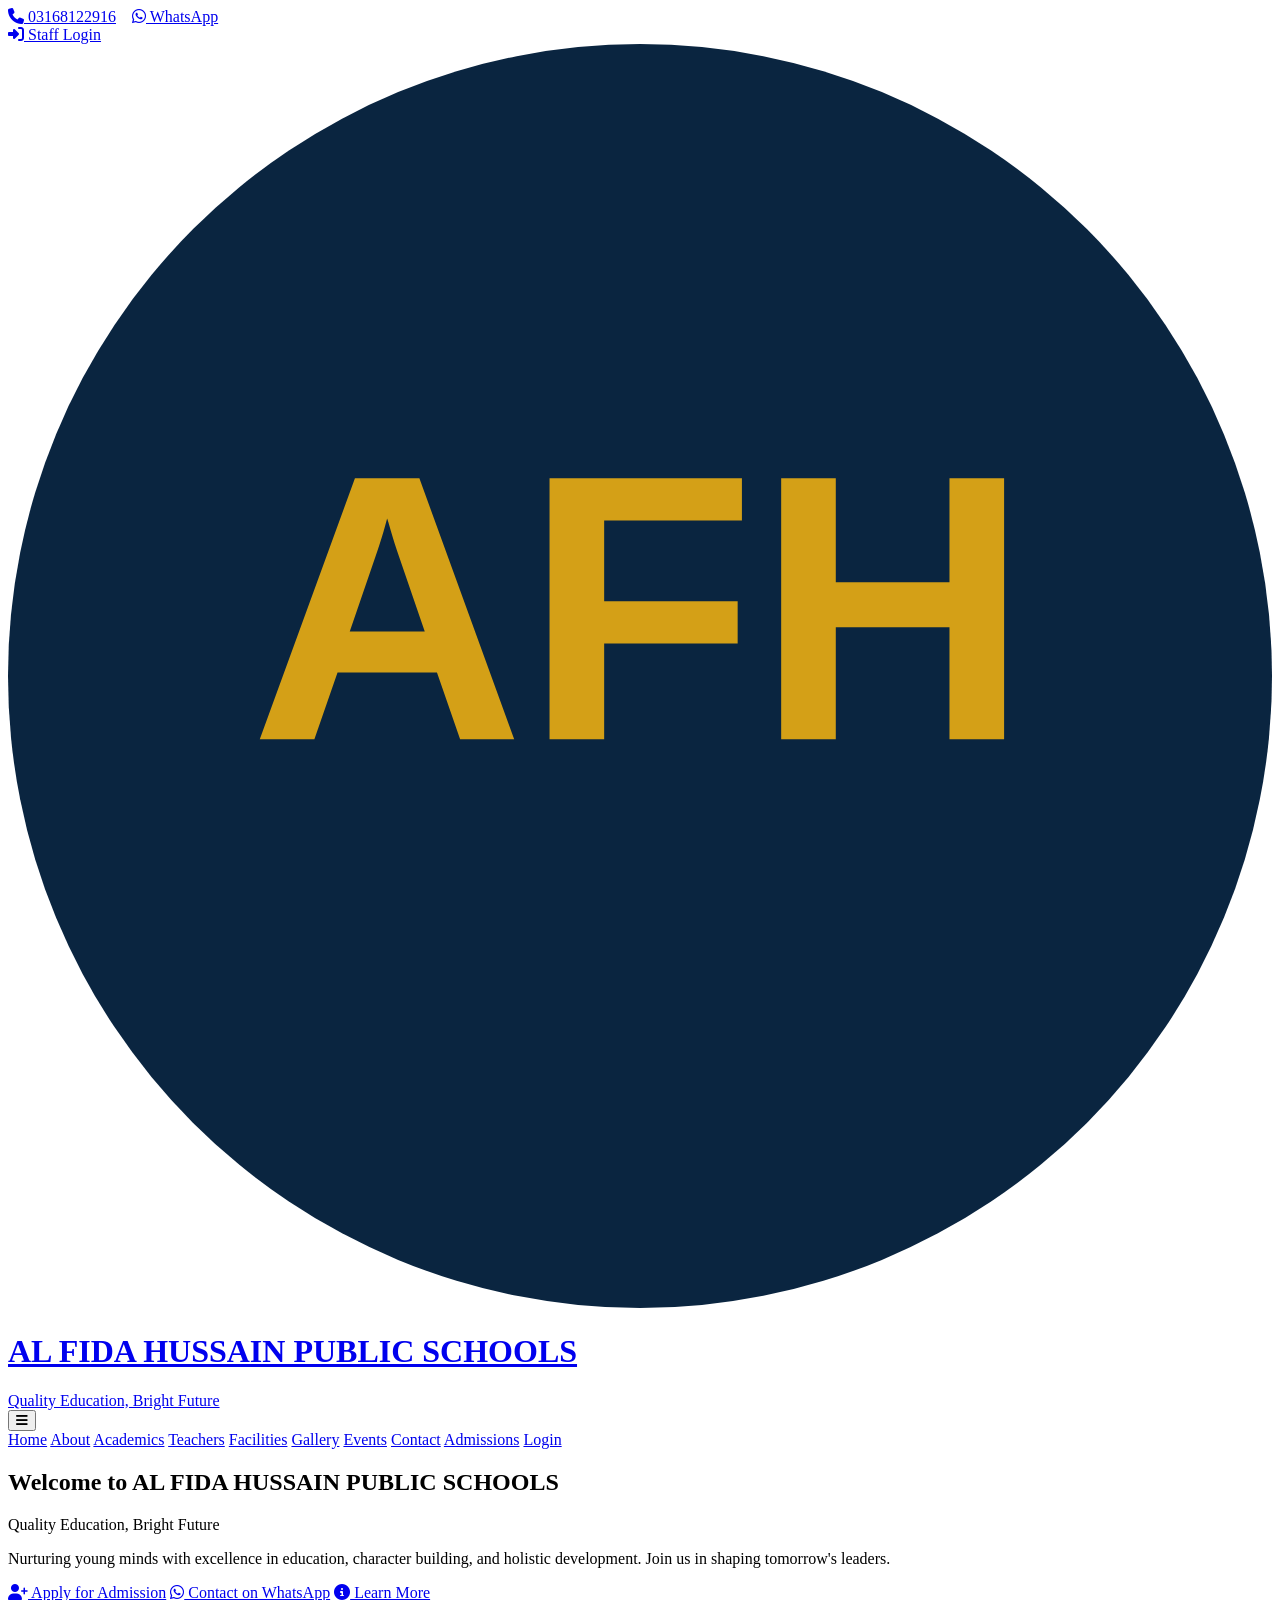
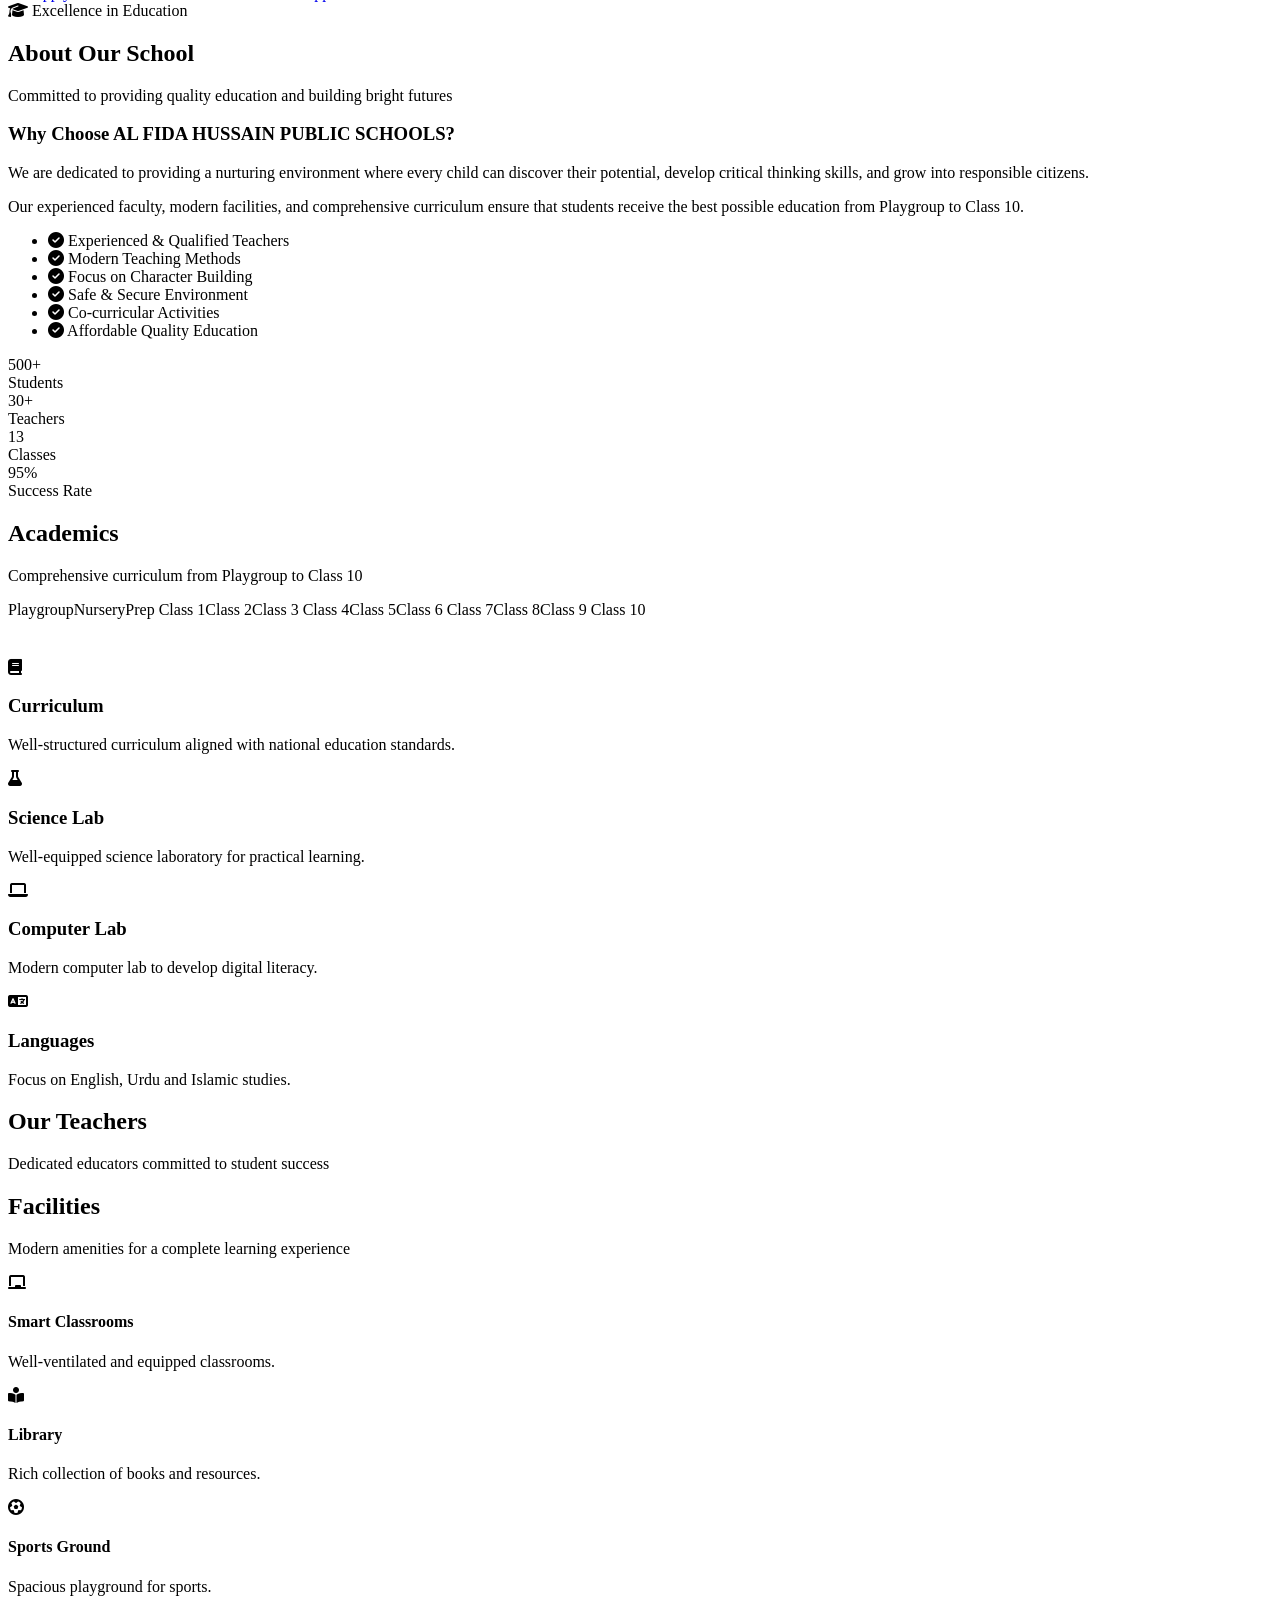
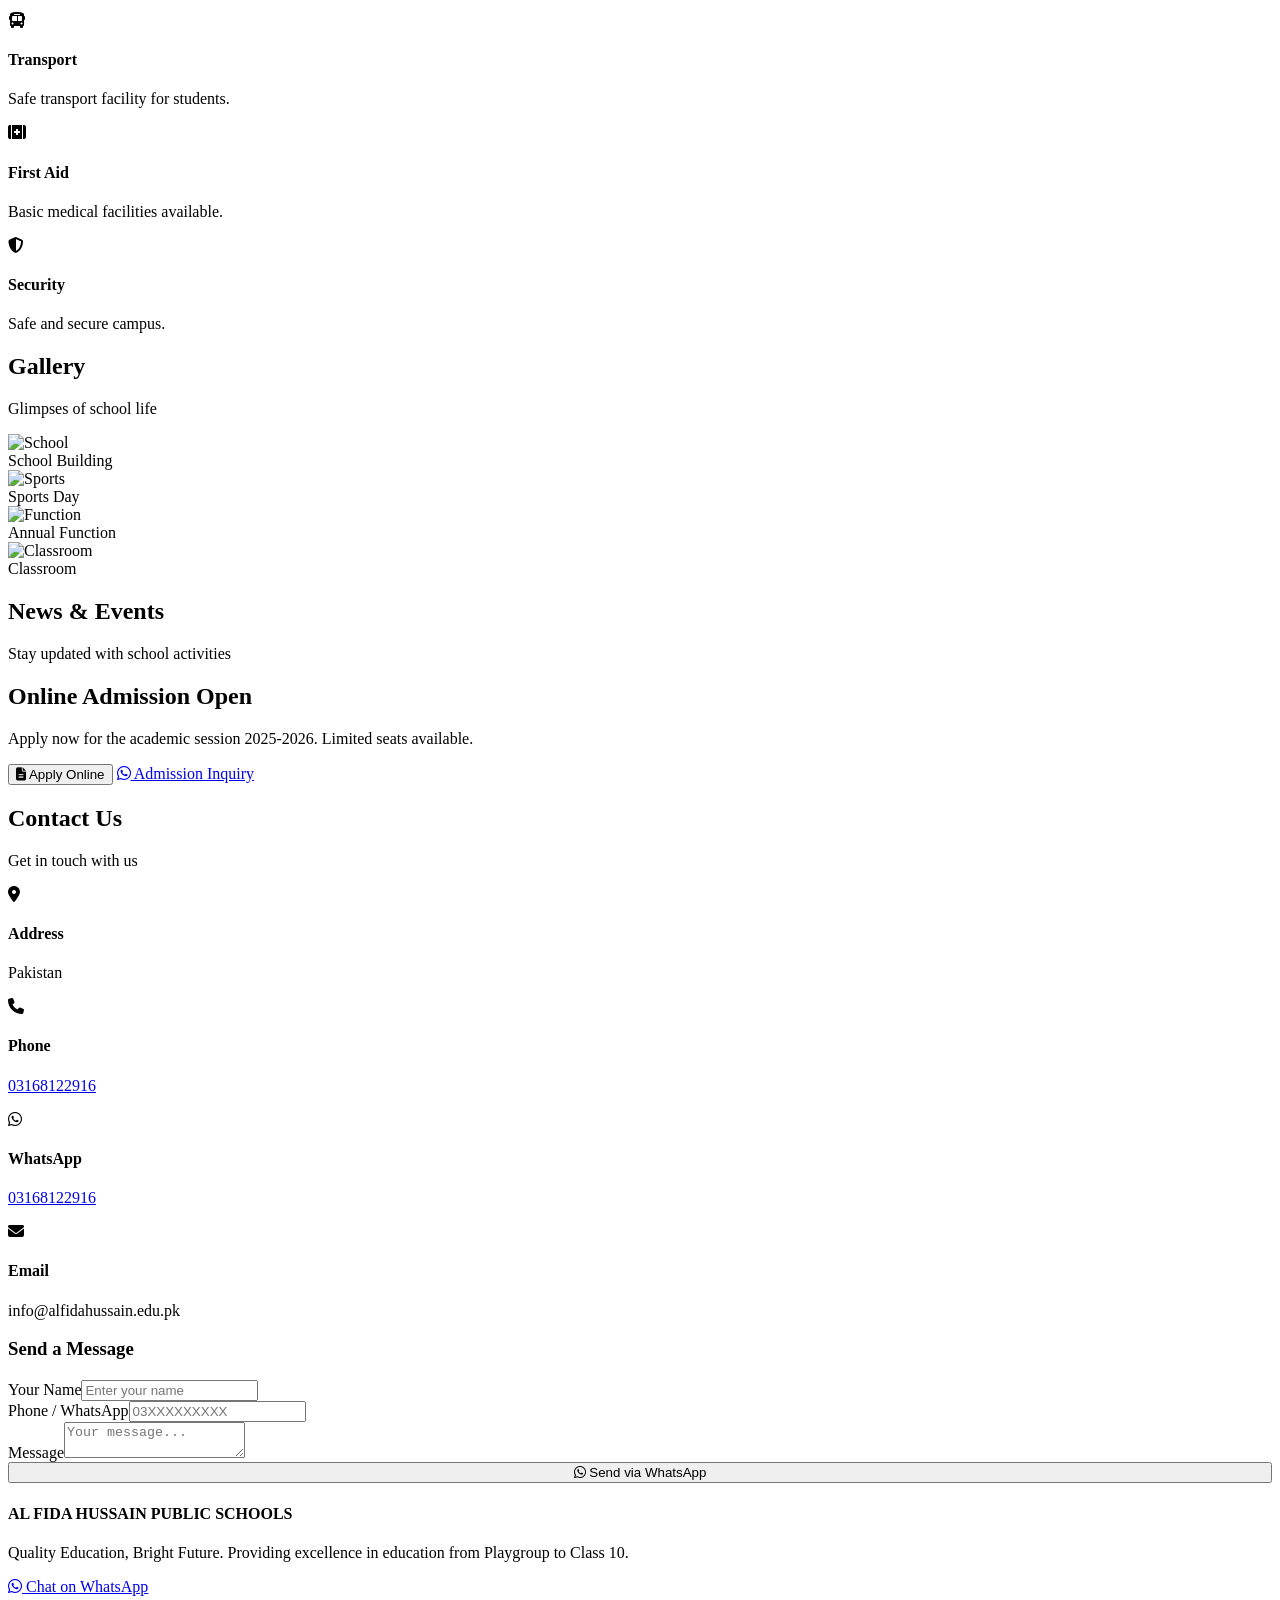
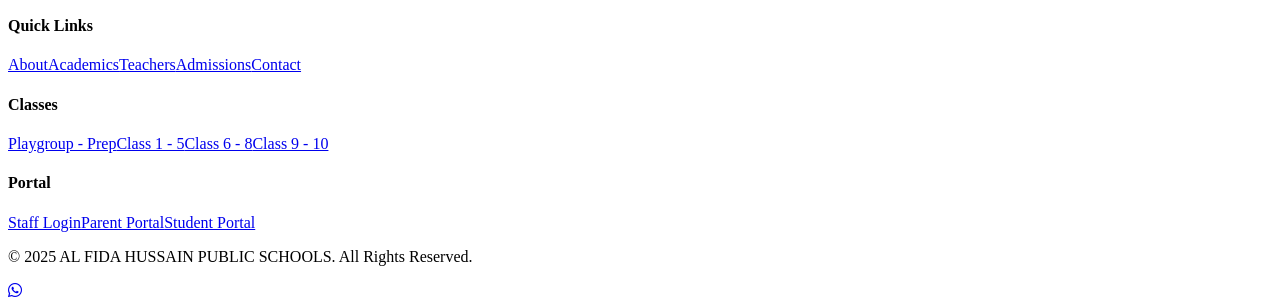
==== index.html @ 95a5f5d5 "Add files via upload" ====
<!DOCTYPE html>
<html lang="en">
<head>
    <meta charset="UTF-8">
    <meta name="viewport" content="width=device-width, initial-scale=1.0">
    <title>AL FIDA HUSSAIN PUBLIC SCHOOLS - Quality Education, Bright Future</title>
    <link rel="stylesheet" href="https://cdnjs.cloudflare.com/ajax/libs/font-awesome/6.5.1/css/all.min.css">
    <link rel="stylesheet" href="css/style.css">
    <link rel="stylesheet" href="css/responsive.css">
</head>
<body>
    <header class="header">
        <div class="header-top">
            <div class="container">
                <div>
                    <a href="tel:03168122916"><i class="fas fa-phone"></i> 03168122916</a>
                    &nbsp;&nbsp;
                    <a href="https://wa.me/923168122916" target="_blank"><i class="fab fa-whatsapp"></i> WhatsApp</a>
                </div>
                <div>
                    <a href="login.html"><i class="fas fa-sign-in-alt"></i> Staff Login</a>
                </div>
            </div>
        </div>
        <div class="header-main">
            <div class="container">
                <a href="index.html" class="logo">
                    <img src="assets/logo.png" alt="School Logo" onerror="this.src='data:image/svg+xml,<svg xmlns=%22http://www.w3.org/2000/svg%22 viewBox=%220 0 100 100%22><rect fill=%22%230a2540%22 width=%22100%22 height=%22100%22 rx=%2250%22/><text x=%2250%22 y=%2255%22 text-anchor=%22middle%22 fill=%22%23d4a017%22 font-size=%2230%22 font-family=%22Arial%22 font-weight=%22bold%22>AFH</text></svg>'">
                    <div class="logo-text">
                        <h1>AL FIDA HUSSAIN PUBLIC SCHOOLS</h1>
                        <span>Quality Education, Bright Future</span>
                    </div>
                </a>
                <button class="mobile-toggle" onclick="document.querySelector('.nav').classList.toggle('open')">
                    <i class="fas fa-bars"></i>
                </button>
                <nav class="nav">
                    <a href="#home" class="active">Home</a>
                    <a href="#about">About</a>
                    <a href="#academics">Academics</a>
                    <a href="#teachers">Teachers</a>
                    <a href="#facilities">Facilities</a>
                    <a href="#gallery">Gallery</a>
                    <a href="#events">Events</a>
                    <a href="#contact">Contact</a>
                    <a href="#admission" class="btn-login">Admissions</a>
                    <a href="login.html" class="btn-login">Login</a>
                </nav>
            </div>
        </div>
    </header>

    <section class="hero" id="home">
        <div class="container">
            <div class="hero-content">
                <h2>Welcome to AL FIDA HUSSAIN PUBLIC SCHOOLS</h2>
                <p class="tagline">Quality Education, Bright Future</p>
                <p>Nurturing young minds with excellence in education, character building, and holistic development. Join us in shaping tomorrow's leaders.</p>
                <div class="hero-buttons">
                    <a href="#admission" class="btn btn-primary"><i class="fas fa-user-plus"></i> Apply for Admission</a>
                    <a href="https://wa.me/923168122916?text=Assalam-o-Alaikum.%20I%20would%20like%20to%20inquire%20about%20AL%20FIDA%20HUSSAIN%20PUBLIC%20SCHOOLS." target="_blank" class="btn btn-success"><i class="fab fa-whatsapp"></i> Contact on WhatsApp</a>
                    <a href="#about" class="btn btn-outline"><i class="fas fa-info-circle"></i> Learn More</a>
                </div>
            </div>
            <div class="hero-image">
                <div class="school-badge">
                    <i class="fas fa-graduation-cap"></i>
                    <span>Excellence in Education</span>
                </div>
            </div>
        </div>
    </section>

    <section class="section" id="about">
        <div class="container">
            <div class="section-header">
                <h2>About Our School</h2>
                <div class="line"></div>
                <p>Committed to providing quality education and building bright futures</p>
            </div>
            <div class="about-grid">
                <div class="about-content">
                    <h3>Why Choose AL FIDA HUSSAIN PUBLIC SCHOOLS?</h3>
                    <p>We are dedicated to providing a nurturing environment where every child can discover their potential, develop critical thinking skills, and grow into responsible citizens.</p>
                    <p>Our experienced faculty, modern facilities, and comprehensive curriculum ensure that students receive the best possible education from Playgroup to Class 10.</p>
                    <ul class="features-list">
                        <li><i class="fas fa-check-circle"></i> Experienced & Qualified Teachers</li>
                        <li><i class="fas fa-check-circle"></i> Modern Teaching Methods</li>
                        <li><i class="fas fa-check-circle"></i> Focus on Character Building</li>
                        <li><i class="fas fa-check-circle"></i> Safe & Secure Environment</li>
                        <li><i class="fas fa-check-circle"></i> Co-curricular Activities</li>
                        <li><i class="fas fa-check-circle"></i> Affordable Quality Education</li>
                    </ul>
                </div>
                <div class="about-stats">
                    <div class="stat-card"><div class="number">500+</div><div class="label">Students</div></div>
                    <div class="stat-card"><div class="number">30+</div><div class="label">Teachers</div></div>
                    <div class="stat-card"><div class="number">13</div><div class="label">Classes</div></div>
                    <div class="stat-card"><div class="number">95%</div><div class="label">Success Rate</div></div>
                </div>
            </div>
        </div>
    </section>

    <section class="section academics-bg" id="academics">
        <div class="container">
            <div class="section-header">
                <h2>Academics</h2>
                <div class="line"></div>
                <p>Comprehensive curriculum from Playgroup to Class 10</p>
            </div>
            <div class="class-list">
                <span class="class-badge">Playgroup</span><span class="class-badge">Nursery</span><span class="class-badge">Prep</span>
                <span class="class-badge">Class 1</span><span class="class-badge">Class 2</span><span class="class-badge">Class 3</span>
                <span class="class-badge">Class 4</span><span class="class-badge">Class 5</span><span class="class-badge">Class 6</span>
                <span class="class-badge">Class 7</span><span class="class-badge">Class 8</span><span class="class-badge">Class 9</span>
                <span class="class-badge">Class 10</span>
            </div>
            <div class="cards-grid" style="margin-top:40px;">
                <div class="card"><div class="icon"><i class="fas fa-book"></i></div><h3>Curriculum</h3><p>Well-structured curriculum aligned with national education standards.</p></div>
                <div class="card"><div class="icon"><i class="fas fa-flask"></i></div><h3>Science Lab</h3><p>Well-equipped science laboratory for practical learning.</p></div>
                <div class="card"><div class="icon"><i class="fas fa-laptop"></i></div><h3>Computer Lab</h3><p>Modern computer lab to develop digital literacy.</p></div>
                <div class="card"><div class="icon"><i class="fas fa-language"></i></div><h3>Languages</h3><p>Focus on English, Urdu and Islamic studies.</p></div>
            </div>
        </div>
    </section>

    <section class="section" id="teachers">
        <div class="container">
            <div class="section-header"><h2>Our Teachers</h2><div class="line"></div><p>Dedicated educators committed to student success</p></div>
            <div class="cards-grid" id="teachers-public"></div>
        </div>
    </section>

    <section class="section academics-bg" id="facilities">
        <div class="container">
            <div class="section-header"><h2>Facilities</h2><div class="line"></div><p>Modern amenities for a complete learning experience</p></div>
            <div class="cards-grid">
                <div class="facility-item"><div class="icon"><i class="fas fa-chalkboard"></i></div><div><h4>Smart Classrooms</h4><p>Well-ventilated and equipped classrooms.</p></div></div>
                <div class="facility-item"><div class="icon"><i class="fas fa-book-reader"></i></div><div><h4>Library</h4><p>Rich collection of books and resources.</p></div></div>
                <div class="facility-item"><div class="icon"><i class="fas fa-futbol"></i></div><div><h4>Sports Ground</h4><p>Spacious playground for sports.</p></div></div>
                <div class="facility-item"><div class="icon"><i class="fas fa-bus"></i></div><div><h4>Transport</h4><p>Safe transport facility for students.</p></div></div>
                <div class="facility-item"><div class="icon"><i class="fas fa-first-aid"></i></div><div><h4>First Aid</h4><p>Basic medical facilities available.</p></div></div>
                <div class="facility-item"><div class="icon"><i class="fas fa-shield-alt"></i></div><div><h4>Security</h4><p>Safe and secure campus.</p></div></div>
            </div>
        </div>
    </section>

    <section class="section" id="gallery">
        <div class="container">
            <div class="section-header"><h2>Gallery</h2><div class="line"></div><p>Glimpses of school life</p></div>
            <div class="gallery-grid">
                <div class="gallery-item"><img src="https://via.placeholder.com/400x300/0a2540/d4a017?text=School+Building" alt="School"><div class="overlay">School Building</div></div>
                <div class="gallery-item"><img src="https://via.placeholder.com/400x300/0a2540/d4a017?text=Sports+Day" alt="Sports"><div class="overlay">Sports Day</div></div>
                <div class="gallery-item"><img src="https://via.placeholder.com/400x300/0a2540/d4a017?text=Annual+Function" alt="Function"><div class="overlay">Annual Function</div></div>
                <div class="gallery-item"><img src="https://via.placeholder.com/400x300/0a2540/d4a017?text=Classroom" alt="Classroom"><div class="overlay">Classroom</div></div>
            </div>
        </div>
    </section>

    <section class="section academics-bg" id="events">
        <div class="container">
            <div class="section-header"><h2>News & Events</h2><div class="line"></div><p>Stay updated with school activities</p></div>
            <div class="cards-grid" id="events-public"></div>
        </div>
    </section>

    <section class="admission-section" id="admission">
        <div class="container">
            <h2>Online Admission Open</h2>
            <p>Apply now for the academic session 2025-2026. Limited seats available.</p>
            <div class="hero-buttons" style="justify-content:center;">
                <button class="btn btn-primary" onclick="openAdmissionForm()"><i class="fas fa-file-alt"></i> Apply Online</button>
                <a href="https://wa.me/923168122916?text=Assalam-o-Alaikum.%20I%20would%20like%20to%20inquire%20about%20admissions." target="_blank" class="btn btn-success"><i class="fab fa-whatsapp"></i> Admission Inquiry</a>
            </div>
        </div>
    </section>

    <section class="section" id="contact">
        <div class="container">
            <div class="section-header"><h2>Contact Us</h2><div class="line"></div><p>Get in touch with us</p></div>
            <div class="contact-grid">
                <div>
                    <div class="contact-info-item"><div class="icon"><i class="fas fa-map-marker-alt"></i></div><div><h4>Address</h4><p>Pakistan</p></div></div>
                    <div class="contact-info-item"><div class="icon"><i class="fas fa-phone"></i></div><div><h4>Phone</h4><p><a href="tel:03168122916">03168122916</a></p></div></div>
                    <div class="contact-info-item"><div class="icon"><i class="fab fa-whatsapp"></i></div><div><h4>WhatsApp</h4><p><a href="https://wa.me/923168122916" target="_blank">03168122916</a></p></div></div>
                    <div class="contact-info-item"><div class="icon"><i class="fas fa-envelope"></i></div><div><h4>Email</h4><p>info@alfidahussain.edu.pk</p></div></div>
                </div>
                <div class="contact-form">
                    <h3 style="margin-bottom:20px;">Send a Message</h3>
                    <div class="form-group"><label>Your Name</label><input type="text" id="contact-name" placeholder="Enter your name"></div>
                    <div class="form-group"><label>Phone / WhatsApp</label><input type="text" id="contact-phone" placeholder="03XXXXXXXXX"></div>
                    <div class="form-group"><label>Message</label><textarea id="contact-message" placeholder="Your message..."></textarea></div>
                    <button class="btn btn-primary" onclick="sendContactWhatsApp()" style="width:100%;justify-content:center;"><i class="fab fa-whatsapp"></i> Send via WhatsApp</button>
                </div>
            </div>
        </div>
    </section>

    <footer class="footer">
        <div class="container">
            <div class="footer-grid">
                <div>
                    <h4>AL FIDA HUSSAIN PUBLIC SCHOOLS</h4>
                    <p>Quality Education, Bright Future. Providing excellence in education from Playgroup to Class 10.</p>
                    <a href="https://wa.me/923168122916" target="_blank" class="btn btn-success btn-sm" style="margin-top:10px;"><i class="fab fa-whatsapp"></i> Chat on WhatsApp</a>
                </div>
                <div><h4>Quick Links</h4><a href="#about">About</a><a href="#academics">Academics</a><a href="#teachers">Teachers</a><a href="#admission">Admissions</a><a href="#contact">Contact</a></div>
                <div><h4>Classes</h4><a href="#academics">Playgroup - Prep</a><a href="#academics">Class 1 - 5</a><a href="#academics">Class 6 - 8</a><a href="#academics">Class 9 - 10</a></div>
                <div><h4>Portal</h4><a href="login.html">Staff Login</a><a href="login.html">Parent Portal</a><a href="login.html">Student Portal</a></div>
            </div>
            <div class="footer-bottom"><p>&copy; 2025 AL FIDA HUSSAIN PUBLIC SCHOOLS. All Rights Reserved.</p></div>
        </div>
    </footer>

    <a href="https://wa.me/923168122916?text=Assalam-o-Alaikum.%20I%20would%20like%20to%20inquire%20about%20AL%20FIDA%20HUSSAIN%20PUBLIC%20SCHOOLS." target="_blank" class="whatsapp-float" title="Chat on WhatsApp"><i class="fab fa-whatsapp"></i></a>

    <div class="modal" id="admission-modal" style="display:none;position:fixed;inset:0;background:rgba(0,0,0,0.5);z-index:1000;align-items:center;justify-content:center;padding:20px;">
        <div style="background:white;border-radius:12px;max-width:600px;width:100%;max-height:90vh;overflow-y:auto;padding:30px;">
            <div style="display:flex;justify-content:space-between;align-items:center;margin-bottom:20px;">
                <h2 style="color:#0a2540;">Online Admission Form</h2>
                <button onclick="closeAdmissionForm()" style="background:none;border:none;font-size:1.5rem;cursor:pointer;">&times;</button>
            </div>
            <div class="form-group"><label>Student Name *</label><input type="text" id="adm-name" required></div>
            <div class="form-group"><label>Father Name *</label><input type="text" id="adm-father" required></div>
            <div class="form-group"><label>Mother Name</label><input type="text" id="adm-mother"></div>
            <div class="form-group"><label>Date of Birth *</label><input type="date" id="adm-dob" required></div>
            <div class="form-group"><label>Gender *</label><select id="adm-gender"><option value="Male">Male</option><option value="Female">Female</option></select></div>
            <div class="form-group"><label>Class Applying For *</label>
                <select id="adm-class"><option>Playgroup</option><option>Nursery</option><option>Prep</option><option>Class 1</option><option>Class 2</option><option>Class 3</option><option>Class 4</option><option>Class 5</option><option>Class 6</option><option>Class 7</option><option>Class 8</option><option>Class 9</option><option>Class 10</option></select>
            </div>
            <div class="form-group"><label>Phone *</label><input type="text" id="adm-phone" required></div>
            <div class="form-group"><label>WhatsApp *</label><input type="text" id="adm-whatsapp" required></div>
            <div class="form-group"><label>Address</label><textarea id="adm-address"></textarea></div>
            <div class="form-group"><label>Previous School</label><input type="text" id="adm-previous"></div>
            <button class="btn btn-primary" onclick="submitAdmission()" style="width:100%;justify-content:center;margin-top:10px;"><i class="fas fa-paper-plane"></i> Submit Application</button>
        </div>
    </div>

    <script src="js/database.js"></script>
    <script src="js/app.js"></script>
    <script src="js/whatsapp.js"></script>
    <script src="js/admissions.js"></script>
    <script>
        document.addEventListener('DOMContentLoaded', function() {
            const teachers = DB.getRecords(DB.keys.teachers).slice(0, 4);
            const tContainer = document.getElementById('teachers-public');
            if (tContainer) {
                tContainer.innerHTML = teachers.map(t => `<div class="card teacher-card"><div class="avatar"><i class="fas fa-user"></i></div><h3>${t.name}</h3><p class="subject">${(t.subjects||[]).join(', ')}</p><p class="qual">${t.qualification} | ${t.experience} years exp.</p></div>`).join('');
            }
            const events = DB.getRecords(DB.keys.events);
            const eContainer = document.getElementById('events-public');
            if (eContainer) {
                eContainer.innerHTML = events.map(e => `<div class="news-card"><div class="content"><span class="date-badge">${e.date}</span><h3>${e.title}</h3><p>${e.description}</p><p style="margin-top:8px;font-size:0.85rem;color:#64748b;"><i class="fas fa-map-marker-alt"></i> ${e.location} | ${e.time}</p></div></div>`).join('');
            }
        });
        function openAdmissionForm() { document.getElementById('admission-modal').style.display = 'flex'; }
        function closeAdmissionForm() { document.getElementById('admission-modal').style.display = 'none'; }
        function submitAdmission() {
            const data = { studentName: document.getElementById('adm-name').value, fatherName: document.getElementById('adm-father').value, motherName: document.getElementById('adm-mother').value, dob: document.getElementById('adm-dob').value, gender: document.getElementById('adm-gender').value, className: document.getElementById('adm-class').value, phone: document.getElementById('adm-phone').value, whatsapp: document.getElementById('adm-whatsapp').value, address: document.getElementById('adm-address').value, previousSchool: document.getElementById('adm-previous').value };
            if (!data.studentName || !data.fatherName || !data.phone) { alert('Please fill required fields'); return; }
            Admissions.addAdmission(data);
            alert('Application submitted successfully! We will contact you soon.');
            closeAdmissionForm();
        }
        function sendContactWhatsApp() {
            const name = document.getElementById('contact-name').value;
            const phone = document.getElementById('contact-phone').value;
            const msg = document.getElementById('contact-message').value;
            WhatsApp.openSchoolWhatsApp(`Assalam-o-Alaikum. My name is ${name||'Visitor'}. Phone: ${phone||'N/A'}. Message: ${msg||'Inquiry'}`);
        }
    </script>
</body>
</html>
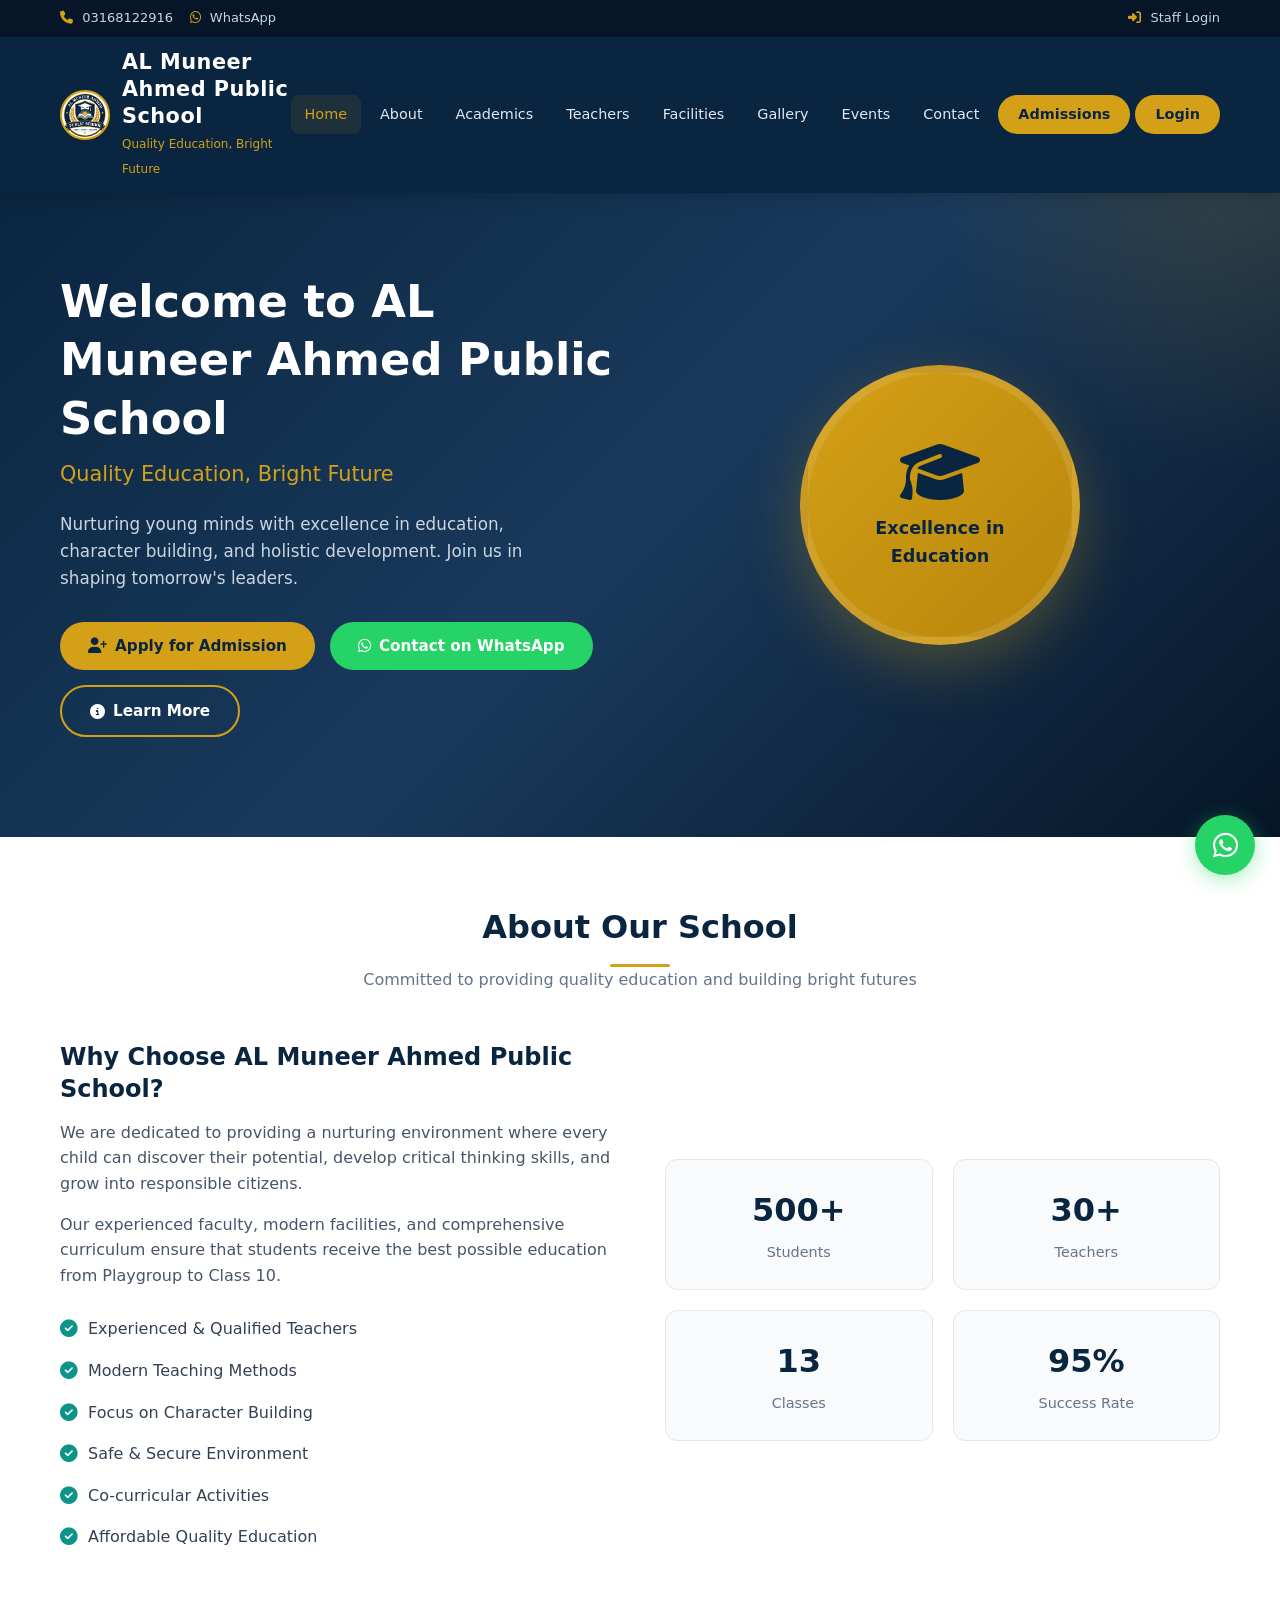
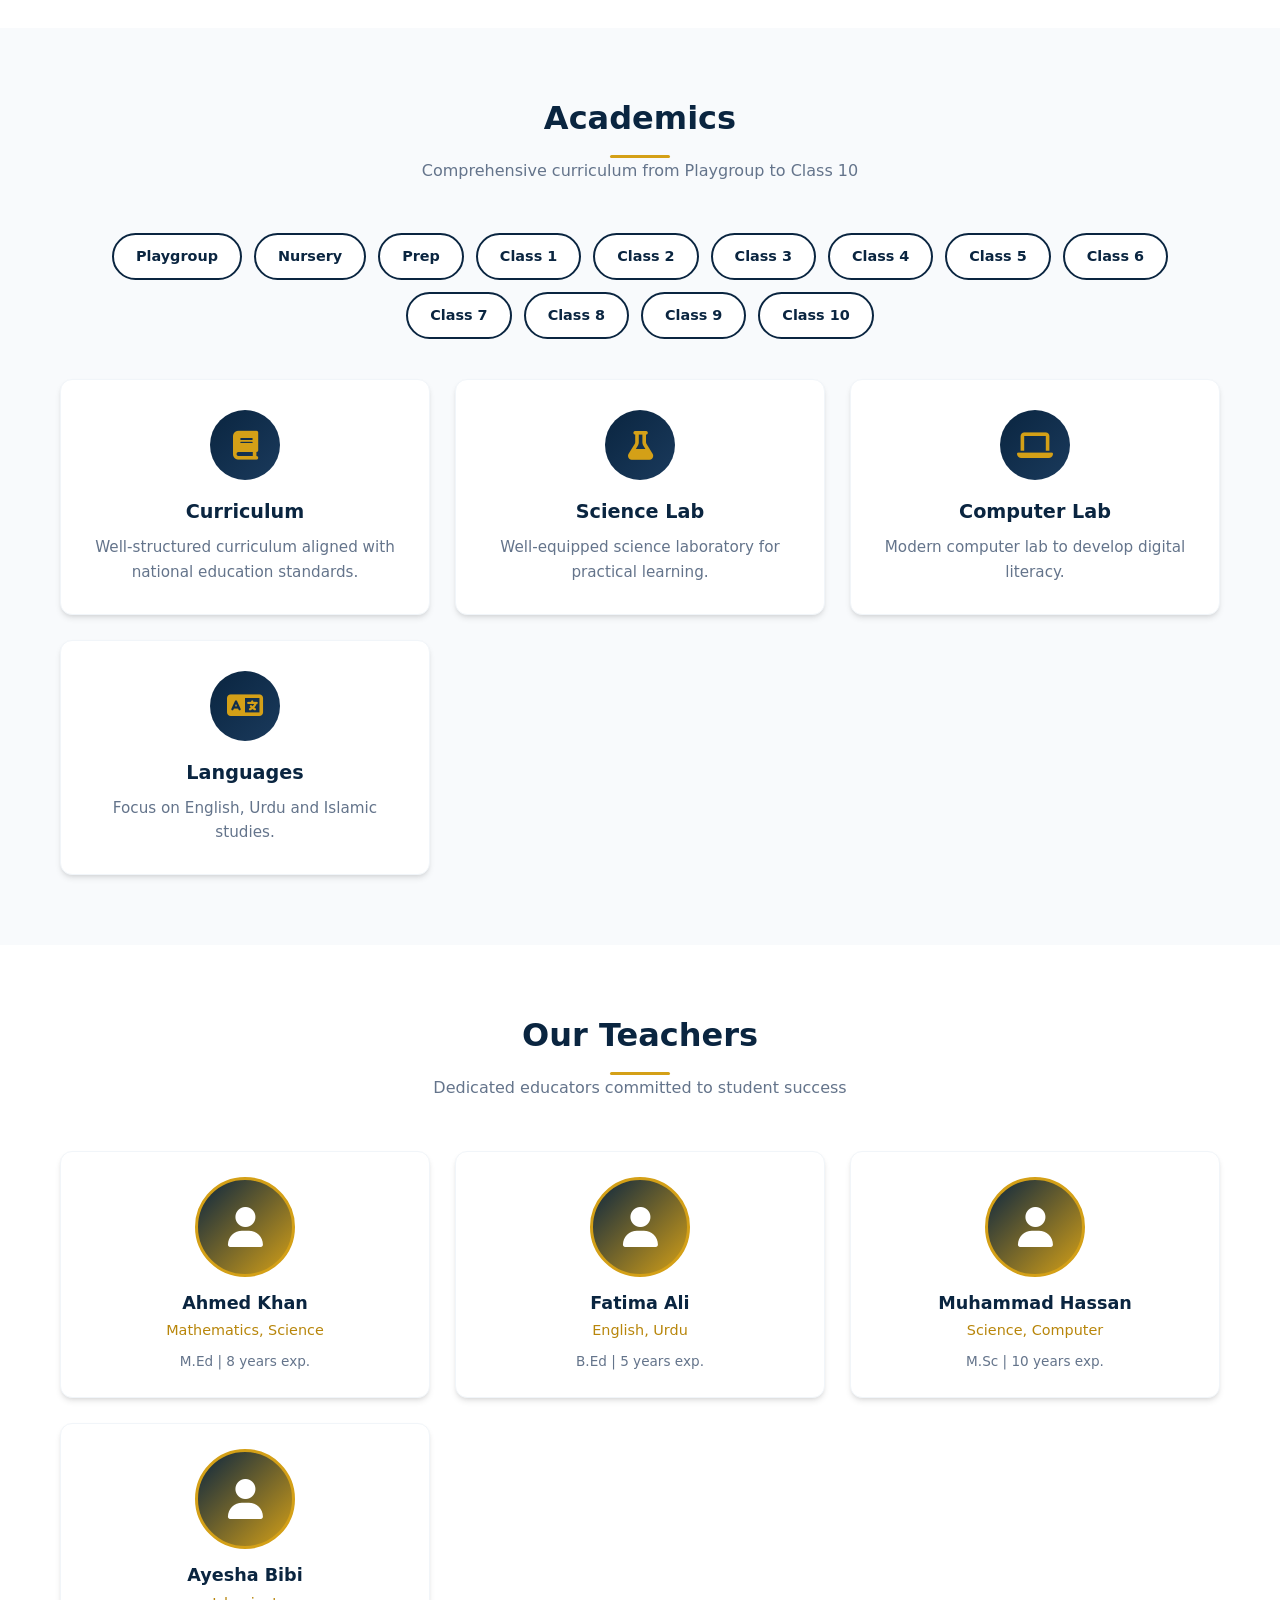
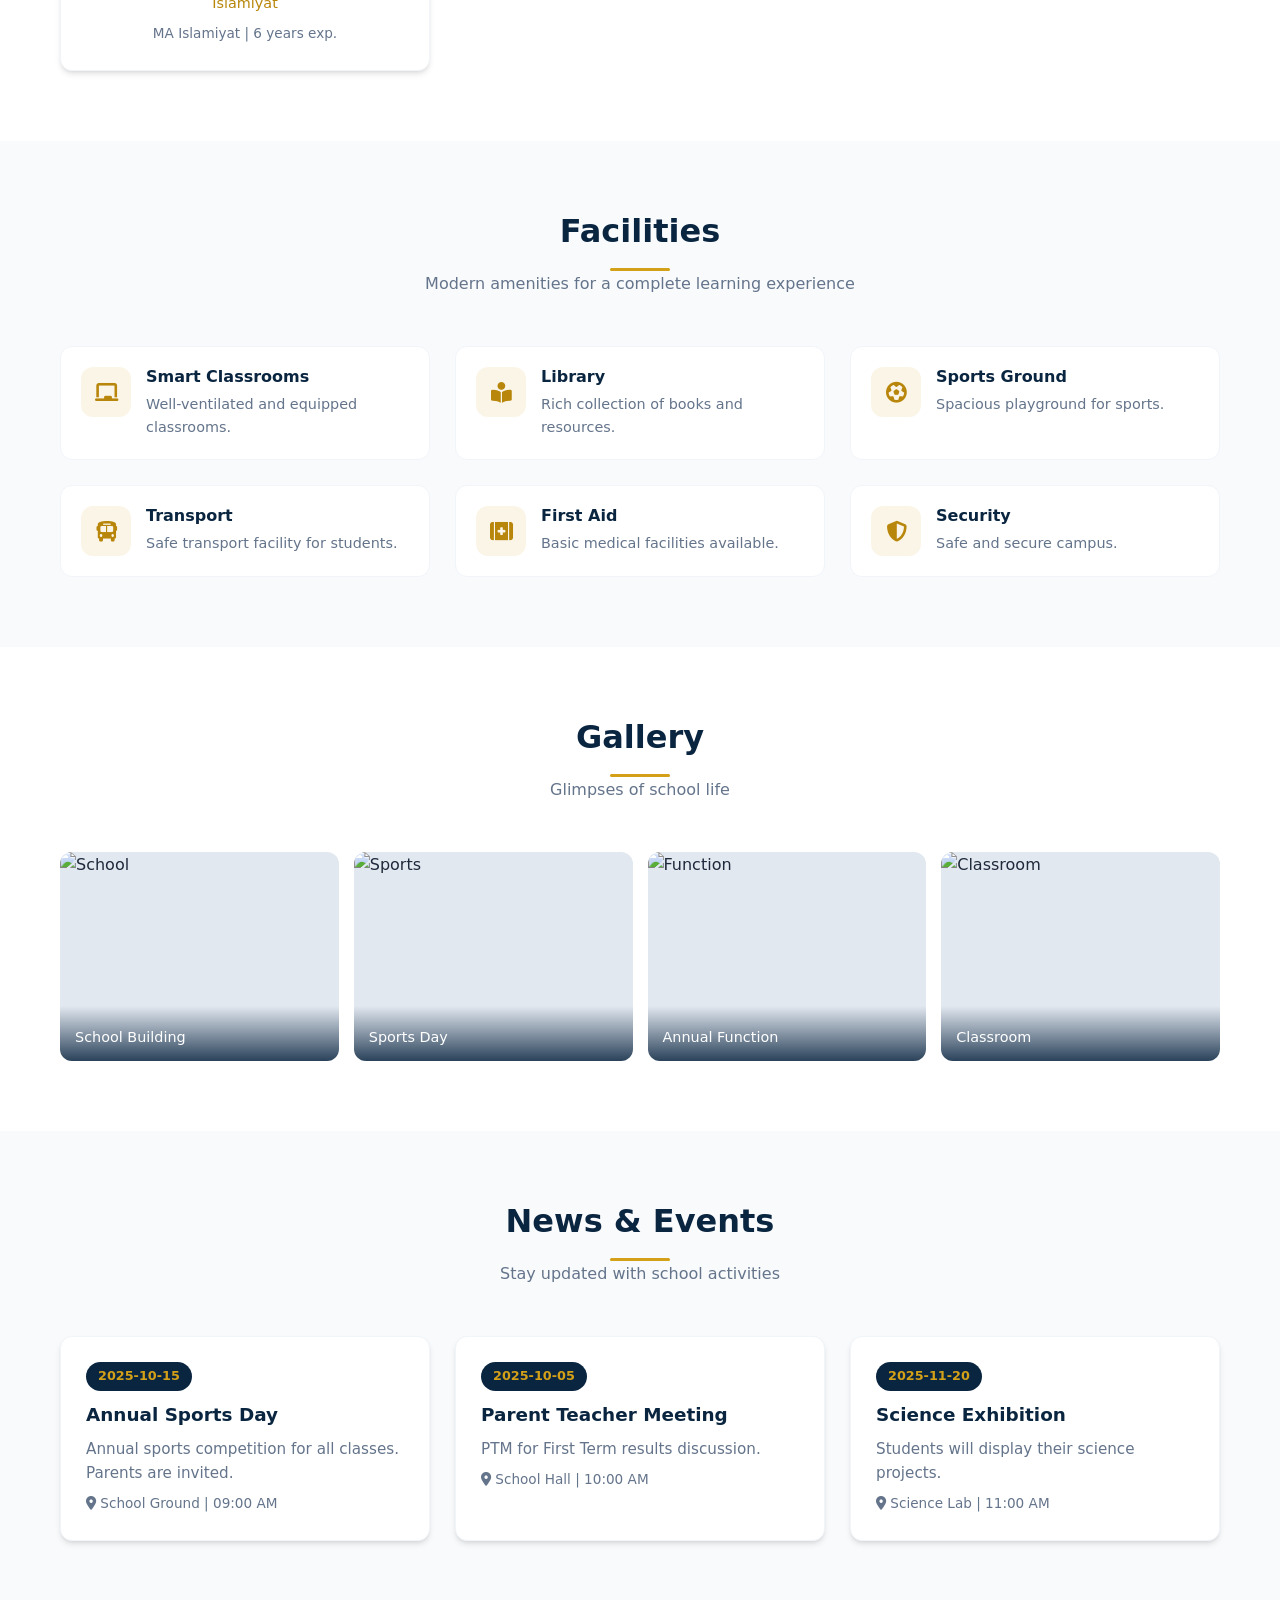
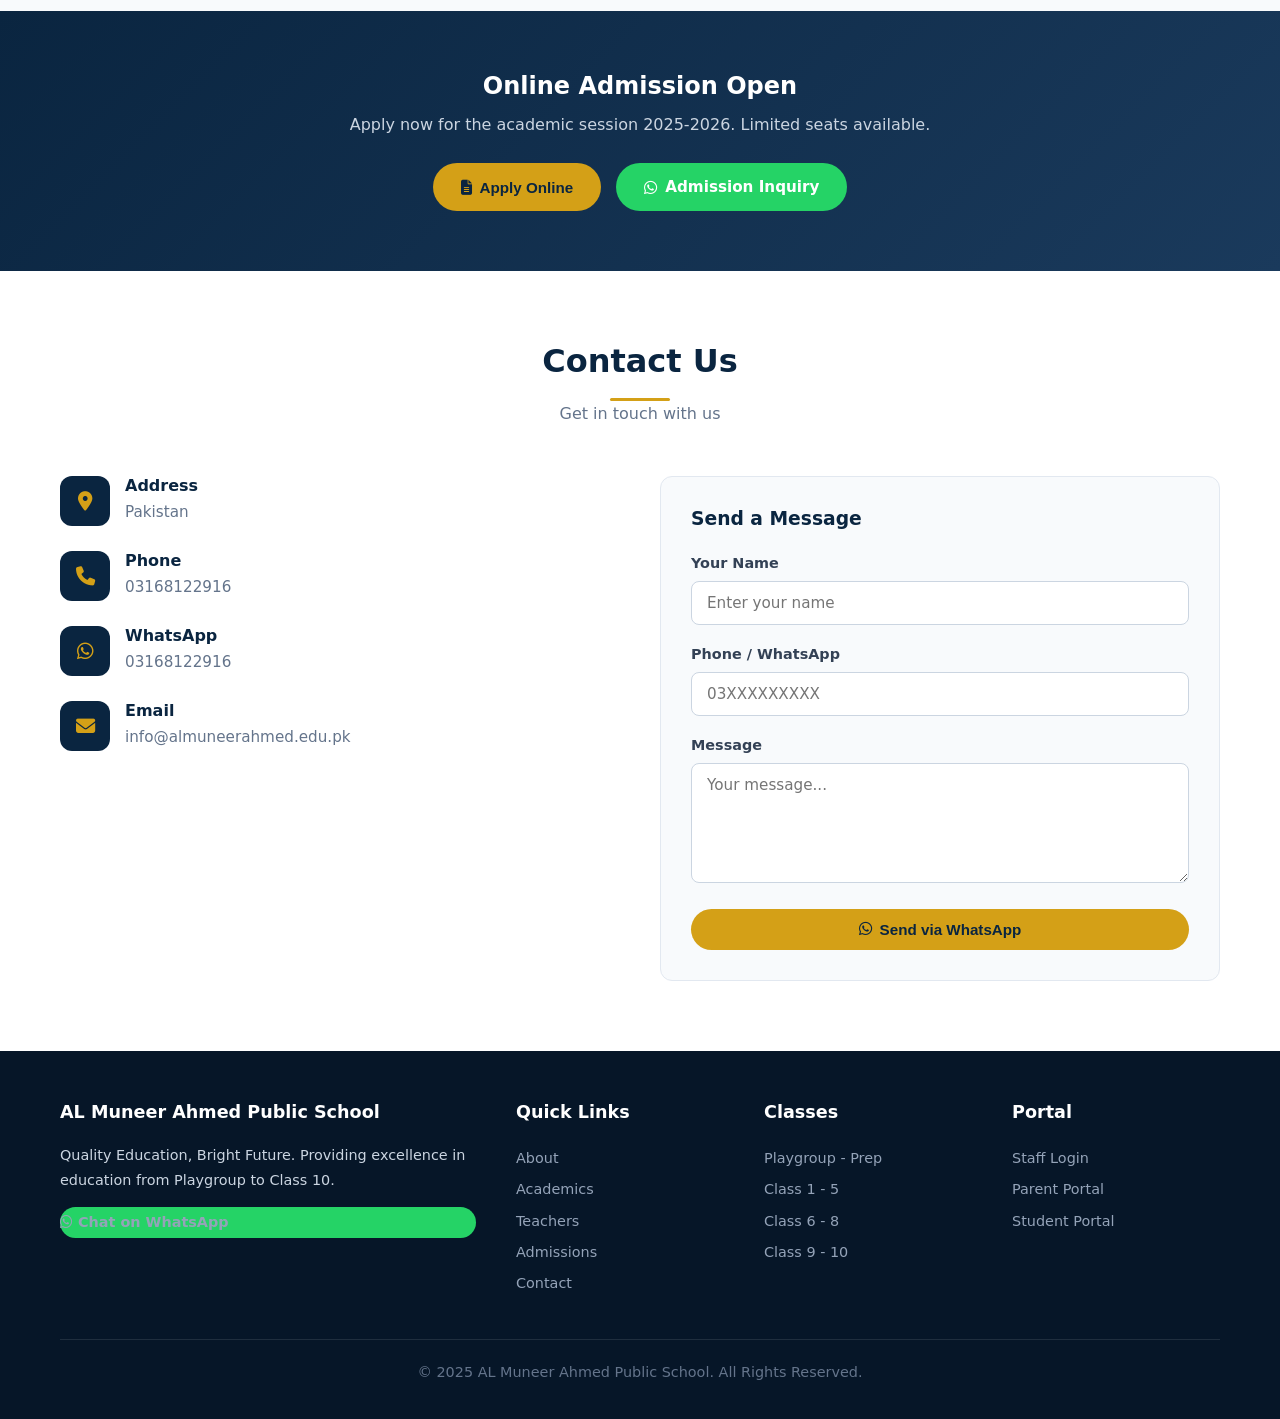
==== commit 39490b2c: "Add files via upload" ====
--- a/index.html
+++ b/index.html
@@ -3,7 +3,7 @@
 <head>
     <meta charset="UTF-8">
     <meta name="viewport" content="width=device-width, initial-scale=1.0">
-    <title>AL FIDA HUSSAIN PUBLIC SCHOOLS - Quality Education, Bright Future</title>
+    <title>AL Muneer Ahmed Public School - Quality Education, Bright Future</title>
     <link rel="stylesheet" href="https://cdnjs.cloudflare.com/ajax/libs/font-awesome/6.5.1/css/all.min.css">
     <link rel="stylesheet" href="css/style.css">
     <link rel="stylesheet" href="css/responsive.css">
@@ -25,9 +25,9 @@
         <div class="header-main">
             <div class="container">
                 <a href="index.html" class="logo">
-                    <img src="assets/logo.png" alt="School Logo" onerror="this.src='data:image/svg+xml,<svg xmlns=%22http://www.w3.org/2000/svg%22 viewBox=%220 0 100 100%22><rect fill=%22%230a2540%22 width=%22100%22 height=%22100%22 rx=%2250%22/><text x=%2250%22 y=%2255%22 text-anchor=%22middle%22 fill=%22%23d4a017%22 font-size=%2230%22 font-family=%22Arial%22 font-weight=%22bold%22>AFH</text></svg>'">
+                    <img src="assets/logo.png" alt="School Logo" onerror="this.src='data:image/svg+xml,<svg xmlns=%22http://www.w3.org/2000/svg%22 viewBox=%220 0 100 100%22><rect fill=%22%230a2540%22 width=%22100%22 height=%22100%22 rx=%2250%22/><text x=%2250%22 y=%2255%22 text-anchor=%22middle%22 fill=%22%23d4a017%22 font-size=%2230%22 font-family=%22Arial%22 font-weight=%22bold%22>AMA</text></svg>'">
                     <div class="logo-text">
-                        <h1>AL FIDA HUSSAIN PUBLIC SCHOOLS</h1>
+                        <h1>AL Muneer Ahmed Public School</h1>
                         <span>Quality Education, Bright Future</span>
                     </div>
                 </a>
@@ -53,7 +53,7 @@
     <section class="hero" id="home">
         <div class="container">
             <div class="hero-content">
-                <h2>Welcome to AL FIDA HUSSAIN PUBLIC SCHOOLS</h2>
+                <h2>Welcome to AL Muneer Ahmed Public School</h2>
                 <p class="tagline">Quality Education, Bright Future</p>
                 <p>Nurturing young minds with excellence in education, character building, and holistic development. Join us in shaping tomorrow's leaders.</p>
                 <div class="hero-buttons">
@@ -80,7 +80,7 @@
             </div>
             <div class="about-grid">
                 <div class="about-content">
-                    <h3>Why Choose AL FIDA HUSSAIN PUBLIC SCHOOLS?</h3>
+                    <h3>Why Choose AL Muneer Ahmed Public School?</h3>
                     <p>We are dedicated to providing a nurturing environment where every child can discover their potential, develop critical thinking skills, and grow into responsible citizens.</p>
                     <p>Our experienced faculty, modern facilities, and comprehensive curriculum ensure that students receive the best possible education from Playgroup to Class 10.</p>
                     <ul class="features-list">
@@ -184,7 +184,7 @@
                     <div class="contact-info-item"><div class="icon"><i class="fas fa-map-marker-alt"></i></div><div><h4>Address</h4><p>Pakistan</p></div></div>
                     <div class="contact-info-item"><div class="icon"><i class="fas fa-phone"></i></div><div><h4>Phone</h4><p><a href="tel:03168122916">03168122916</a></p></div></div>
                     <div class="contact-info-item"><div class="icon"><i class="fab fa-whatsapp"></i></div><div><h4>WhatsApp</h4><p><a href="https://wa.me/923168122916" target="_blank">03168122916</a></p></div></div>
-                    <div class="contact-info-item"><div class="icon"><i class="fas fa-envelope"></i></div><div><h4>Email</h4><p>info@alfidahussain.edu.pk</p></div></div>
+                    <div class="contact-info-item"><div class="icon"><i class="fas fa-envelope"></i></div><div><h4>Email</h4><p>info@almuneerahmed.edu.pk</p></div></div>
                 </div>
                 <div class="contact-form">
                     <h3 style="margin-bottom:20px;">Send a Message</h3>
@@ -201,7 +201,7 @@
         <div class="container">
             <div class="footer-grid">
                 <div>
-                    <h4>AL FIDA HUSSAIN PUBLIC SCHOOLS</h4>
+                    <h4>AL Muneer Ahmed Public School</h4>
                     <p>Quality Education, Bright Future. Providing excellence in education from Playgroup to Class 10.</p>
                     <a href="https://wa.me/923168122916" target="_blank" class="btn btn-success btn-sm" style="margin-top:10px;"><i class="fab fa-whatsapp"></i> Chat on WhatsApp</a>
                 </div>
@@ -209,7 +209,7 @@
                 <div><h4>Classes</h4><a href="#academics">Playgroup - Prep</a><a href="#academics">Class 1 - 5</a><a href="#academics">Class 6 - 8</a><a href="#academics">Class 9 - 10</a></div>
                 <div><h4>Portal</h4><a href="login.html">Staff Login</a><a href="login.html">Parent Portal</a><a href="login.html">Student Portal</a></div>
             </div>
-            <div class="footer-bottom"><p>&copy; 2025 AL FIDA HUSSAIN PUBLIC SCHOOLS. All Rights Reserved.</p></div>
+            <div class="footer-bottom"><p>&copy; 2025 AL Muneer Ahmed Public School. All Rights Reserved.</p></div>
         </div>
     </footer>
 
--- a/css/style.css
+++ b/css/style.css
@@ -0,0 +1,884 @@
+/* style.css - Main Public Website Styles */
+:root {
+    --navy: #0a2540;
+    --navy-dark: #061628;
+    --navy-light: #1a3a5c;
+    --gold: #d4a017;
+    --gold-light: #f0c14b;
+    --gold-dark: #b8860b;
+    --green: #0d9488;
+    --green-light: #14b8a6;
+    --white: #ffffff;
+    --gray-50: #f8fafc;
+    --gray-100: #f1f5f9;
+    --gray-200: #e2e8f0;
+    --gray-300: #cbd5e1;
+    --gray-400: #94a3b8;
+    --gray-500: #64748b;
+    --gray-600: #475569;
+    --gray-700: #334155;
+    --gray-800: #1e293b;
+    --gray-900: #0f172a;
+    --success: #10b981;
+    --danger: #ef4444;
+    --warning: #f59e0b;
+    --info: #3b82f6;
+    --shadow: 0 4px 6px -1px rgba(0,0,0,0.1), 0 2px 4px -2px rgba(0,0,0,0.1);
+    --shadow-lg: 0 10px 15px -3px rgba(0,0,0,0.1), 0 4px 6px -4px rgba(0,0,0,0.1);
+    --shadow-xl: 0 20px 25px -5px rgba(0,0,0,0.1), 0 8px 10px -6px rgba(0,0,0,0.1);
+    --radius: 8px;
+    --radius-lg: 12px;
+    --transition: all 0.3s ease;
+}
+
+* {
+    margin: 0;
+    padding: 0;
+    box-sizing: border-box;
+}
+
+html {
+    scroll-behavior: smooth;
+}
+
+body {
+    font-family: 'Segoe UI', 'Inter', system-ui, -apple-system, sans-serif;
+    color: var(--gray-800);
+    line-height: 1.6;
+    background: var(--white);
+    overflow-x: hidden;
+}
+
+a {
+    text-decoration: none;
+    color: inherit;
+    transition: var(--transition);
+}
+
+img {
+    max-width: 100%;
+    height: auto;
+}
+
+ul {
+    list-style: none;
+}
+
+/* Typography */
+h1, h2, h3, h4, h5, h6 {
+    font-weight: 700;
+    line-height: 1.3;
+    color: var(--navy);
+}
+
+.container {
+    max-width: 1200px;
+    margin: 0 auto;
+    padding: 0 20px;
+}
+
+/* Header */
+.header {
+    background: var(--navy);
+    color: var(--white);
+    position: sticky;
+    top: 0;
+    z-index: 1000;
+    box-shadow: var(--shadow-lg);
+}
+
+.header-top {
+    background: var(--navy-dark);
+    padding: 8px 0;
+    font-size: 13px;
+}
+
+.header-top .container {
+    display: flex;
+    justify-content: space-between;
+    align-items: center;
+    flex-wrap: wrap;
+    gap: 10px;
+}
+
+.header-top a {
+    color: var(--gray-300);
+}
+
+.header-top a:hover {
+    color: var(--gold);
+}
+
+.header-top i {
+    color: var(--gold);
+    margin-right: 5px;
+}
+
+.header-main {
+    padding: 12px 0;
+}
+
+.header-main .container {
+    display: flex;
+    justify-content: space-between;
+    align-items: center;
+}
+
+.logo {
+    display: flex;
+    align-items: center;
+    gap: 12px;
+}
+
+.logo img {
+    width: 50px;
+    height: 50px;
+    border-radius: 50%;
+    border: 2px solid var(--gold);
+    object-fit: cover;
+    background: var(--white);
+}
+
+.logo-text h1 {
+    font-size: 1.3rem;
+    color: var(--white);
+    margin: 0;
+    letter-spacing: 0.5px;
+}
+
+.logo-text span {
+    font-size: 0.75rem;
+    color: var(--gold);
+    font-weight: 500;
+}
+
+.nav {
+    display: flex;
+    align-items: center;
+    gap: 5px;
+}
+
+.nav a {
+    color: var(--gray-200);
+    padding: 8px 14px;
+    border-radius: var(--radius);
+    font-size: 0.9rem;
+    font-weight: 500;
+}
+
+.nav a:hover, .nav a.active {
+    color: var(--gold);
+    background: rgba(212, 160, 23, 0.1);
+}
+
+.nav .btn-login {
+    background: var(--gold);
+    color: var(--navy) !important;
+    font-weight: 600;
+    padding: 8px 20px;
+    border-radius: 25px;
+}
+
+.nav .btn-login:hover {
+    background: var(--gold-light);
+    transform: translateY(-1px);
+}
+
+.mobile-toggle {
+    display: none;
+    background: none;
+    border: none;
+    color: var(--white);
+    font-size: 1.5rem;
+    cursor: pointer;
+    padding: 5px;
+}
+
+/* Hero */
+.hero {
+    background: linear-gradient(135deg, var(--navy) 0%, var(--navy-light) 50%, var(--navy-dark) 100%);
+    color: var(--white);
+    padding: 80px 0 100px;
+    position: relative;
+    overflow: hidden;
+}
+
+.hero::before {
+    content: '';
+    position: absolute;
+    top: -50%;
+    right: -20%;
+    width: 600px;
+    height: 600px;
+    background: radial-gradient(circle, rgba(212,160,23,0.15) 0%, transparent 70%);
+    border-radius: 50%;
+}
+
+.hero .container {
+    display: grid;
+    grid-template-columns: 1fr 1fr;
+    gap: 40px;
+    align-items: center;
+    position: relative;
+    z-index: 1;
+}
+
+.hero-content h2 {
+    font-size: 2.8rem;
+    color: var(--white);
+    margin-bottom: 10px;
+}
+
+.hero-content .tagline {
+    font-size: 1.3rem;
+    color: var(--gold);
+    margin-bottom: 20px;
+    font-weight: 500;
+}
+
+.hero-content p {
+    color: var(--gray-300);
+    font-size: 1.05rem;
+    margin-bottom: 30px;
+    max-width: 500px;
+}
+
+.hero-buttons {
+    display: flex;
+    gap: 15px;
+    flex-wrap: wrap;
+}
+
+.btn {
+    display: inline-flex;
+    align-items: center;
+    gap: 8px;
+    padding: 12px 28px;
+    border-radius: 30px;
+    font-weight: 600;
+    font-size: 0.95rem;
+    border: none;
+    cursor: pointer;
+    transition: var(--transition);
+}
+
+.btn-primary {
+    background: var(--gold);
+    color: var(--navy);
+}
+
+.btn-primary:hover {
+    background: var(--gold-light);
+    transform: translateY(-2px);
+    box-shadow: 0 8px 20px rgba(212,160,23,0.3);
+}
+
+.btn-outline {
+    background: transparent;
+    color: var(--white);
+    border: 2px solid var(--gold);
+}
+
+.btn-outline:hover {
+    background: var(--gold);
+    color: var(--navy);
+}
+
+.btn-success {
+    background: #25d366;
+    color: white;
+}
+
+.btn-success:hover {
+    background: #1da851;
+}
+
+.btn-secondary {
+    background: var(--gray-200);
+    color: var(--gray-700);
+}
+
+.btn-secondary:hover {
+    background: var(--gray-300);
+}
+
+.btn-danger {
+    background: var(--danger);
+    color: white;
+}
+
+.btn-danger:hover {
+    background: #dc2626;
+}
+
+.btn-sm {
+    padding: 6px 14px;
+    font-size: 0.85rem;
+}
+
+.btn-info {
+    background: var(--info);
+    color: white;
+}
+
+.hero-image {
+    text-align: center;
+}
+
+.hero-image .school-badge {
+    width: 280px;
+    height: 280px;
+    background: linear-gradient(135deg, var(--gold) 0%, var(--gold-dark) 100%);
+    border-radius: 50%;
+    display: flex;
+    flex-direction: column;
+    align-items: center;
+    justify-content: center;
+    margin: 0 auto;
+    box-shadow: 0 20px 60px rgba(212,160,23,0.3);
+    border: 8px solid rgba(255,255,255,0.1);
+}
+
+.school-badge i {
+    font-size: 4rem;
+    color: var(--navy);
+    margin-bottom: 10px;
+}
+
+.school-badge span {
+    font-size: 1.1rem;
+    font-weight: 700;
+    color: var(--navy);
+    text-align: center;
+    padding: 0 20px;
+}
+
+/* Sections */
+.section {
+    padding: 70px 0;
+}
+
+.section-header {
+    text-align: center;
+    margin-bottom: 50px;
+}
+
+.section-header h2 {
+    font-size: 2rem;
+    margin-bottom: 10px;
+}
+
+.section-header p {
+    color: var(--gray-500);
+    max-width: 600px;
+    margin: 0 auto;
+}
+
+.section-header .line {
+    width: 60px;
+    height: 3px;
+    background: var(--gold);
+    margin: 15px auto 0;
+    border-radius: 2px;
+}
+
+/* About */
+.about-grid {
+    display: grid;
+    grid-template-columns: 1fr 1fr;
+    gap: 50px;
+    align-items: center;
+}
+
+.about-content h3 {
+    font-size: 1.5rem;
+    margin-bottom: 15px;
+}
+
+.about-content p {
+    color: var(--gray-600);
+    margin-bottom: 15px;
+}
+
+.features-list {
+    margin-top: 20px;
+}
+
+.features-list li {
+    display: flex;
+    align-items: center;
+    gap: 10px;
+    padding: 8px 0;
+    color: var(--gray-700);
+}
+
+.features-list i {
+    color: var(--green);
+    font-size: 1.1rem;
+}
+
+.about-stats {
+    display: grid;
+    grid-template-columns: 1fr 1fr;
+    gap: 20px;
+}
+
+.stat-card {
+    background: var(--gray-50);
+    border-radius: var(--radius-lg);
+    padding: 25px;
+    text-align: center;
+    border: 1px solid var(--gray-200);
+    transition: var(--transition);
+}
+
+.stat-card:hover {
+    transform: translateY(-5px);
+    box-shadow: var(--shadow-lg);
+    border-color: var(--gold);
+}
+
+.stat-card .number {
+    font-size: 2rem;
+    font-weight: 700;
+    color: var(--navy);
+}
+
+.stat-card .label {
+    color: var(--gray-500);
+    font-size: 0.9rem;
+    margin-top: 5px;
+}
+
+/* Cards Grid */
+.cards-grid {
+    display: grid;
+    grid-template-columns: repeat(auto-fit, minmax(280px, 1fr));
+    gap: 25px;
+}
+
+.card {
+    background: var(--white);
+    border-radius: var(--radius-lg);
+    padding: 30px;
+    box-shadow: var(--shadow);
+    border: 1px solid var(--gray-100);
+    transition: var(--transition);
+    text-align: center;
+}
+
+.card:hover {
+    transform: translateY(-5px);
+    box-shadow: var(--shadow-xl);
+}
+
+.card .icon {
+    width: 70px;
+    height: 70px;
+    background: linear-gradient(135deg, var(--navy), var(--navy-light));
+    border-radius: 50%;
+    display: flex;
+    align-items: center;
+    justify-content: center;
+    margin: 0 auto 20px;
+}
+
+.card .icon i {
+    font-size: 1.8rem;
+    color: var(--gold);
+}
+
+.card h3 {
+    font-size: 1.2rem;
+    margin-bottom: 10px;
+}
+
+.card p {
+    color: var(--gray-500);
+    font-size: 0.95rem;
+}
+
+/* Academics */
+.academics-bg {
+    background: var(--gray-50);
+}
+
+.class-list {
+    display: flex;
+    flex-wrap: wrap;
+    gap: 12px;
+    justify-content: center;
+}
+
+.class-badge {
+    background: var(--white);
+    border: 2px solid var(--navy);
+    color: var(--navy);
+    padding: 10px 22px;
+    border-radius: 25px;
+    font-weight: 600;
+    font-size: 0.9rem;
+    transition: var(--transition);
+}
+
+.class-badge:hover {
+    background: var(--navy);
+    color: var(--white);
+}
+
+/* Teachers */
+.teacher-card {
+    text-align: center;
+    padding: 25px;
+}
+
+.teacher-card .avatar {
+    width: 100px;
+    height: 100px;
+    border-radius: 50%;
+    background: linear-gradient(135deg, var(--navy), var(--gold));
+    display: flex;
+    align-items: center;
+    justify-content: center;
+    margin: 0 auto 15px;
+    font-size: 2.5rem;
+    color: white;
+    border: 3px solid var(--gold);
+}
+
+.teacher-card h3 {
+    font-size: 1.1rem;
+    margin-bottom: 5px;
+}
+
+.teacher-card .subject {
+    color: var(--gold-dark);
+    font-size: 0.9rem;
+    font-weight: 500;
+    margin-bottom: 8px;
+}
+
+.teacher-card .qual {
+    color: var(--gray-500);
+    font-size: 0.85rem;
+}
+
+/* Facilities */
+.facility-item {
+    display: flex;
+    gap: 15px;
+    align-items: flex-start;
+    padding: 20px;
+    background: var(--white);
+    border-radius: var(--radius-lg);
+    border: 1px solid var(--gray-100);
+    transition: var(--transition);
+}
+
+.facility-item:hover {
+    border-color: var(--gold);
+    box-shadow: var(--shadow);
+}
+
+.facility-item .icon {
+    width: 50px;
+    height: 50px;
+    min-width: 50px;
+    background: rgba(212,160,23,0.1);
+    border-radius: 12px;
+    display: flex;
+    align-items: center;
+    justify-content: center;
+}
+
+.facility-item .icon i {
+    font-size: 1.3rem;
+    color: var(--gold-dark);
+}
+
+.facility-item h4 {
+    font-size: 1rem;
+    margin-bottom: 5px;
+}
+
+.facility-item p {
+    color: var(--gray-500);
+    font-size: 0.9rem;
+}
+
+/* Gallery */
+.gallery-grid {
+    display: grid;
+    grid-template-columns: repeat(auto-fill, minmax(250px, 1fr));
+    gap: 15px;
+}
+
+.gallery-item {
+    border-radius: var(--radius-lg);
+    overflow: hidden;
+    position: relative;
+    aspect-ratio: 4/3;
+    background: var(--gray-200);
+}
+
+.gallery-item img {
+    width: 100%;
+    height: 100%;
+    object-fit: cover;
+    transition: transform 0.4s ease;
+}
+
+.gallery-item:hover img {
+    transform: scale(1.08);
+}
+
+.gallery-item .overlay {
+    position: absolute;
+    bottom: 0;
+    left: 0;
+    right: 0;
+    background: linear-gradient(transparent, rgba(10,37,64,0.85));
+    color: white;
+    padding: 20px 15px 12px;
+    font-size: 0.9rem;
+    font-weight: 500;
+}
+
+/* News & Events */
+.news-card {
+    background: var(--white);
+    border-radius: var(--radius-lg);
+    overflow: hidden;
+    box-shadow: var(--shadow);
+    border: 1px solid var(--gray-100);
+    transition: var(--transition);
+}
+
+.news-card:hover {
+    box-shadow: var(--shadow-xl);
+}
+
+.news-card .date-badge {
+    background: var(--navy);
+    color: var(--gold);
+    display: inline-block;
+    padding: 4px 12px;
+    border-radius: 20px;
+    font-size: 0.8rem;
+    font-weight: 600;
+    margin-bottom: 12px;
+}
+
+.news-card .content {
+    padding: 25px;
+}
+
+.news-card h3 {
+    font-size: 1.15rem;
+    margin-bottom: 10px;
+}
+
+.news-card p {
+    color: var(--gray-500);
+    font-size: 0.95rem;
+}
+
+/* Contact */
+.contact-grid {
+    display: grid;
+    grid-template-columns: 1fr 1fr;
+    gap: 40px;
+}
+
+.contact-info-item {
+    display: flex;
+    gap: 15px;
+    margin-bottom: 25px;
+}
+
+.contact-info-item .icon {
+    width: 50px;
+    height: 50px;
+    min-width: 50px;
+    background: var(--navy);
+    border-radius: 12px;
+    display: flex;
+    align-items: center;
+    justify-content: center;
+}
+
+.contact-info-item .icon i {
+    color: var(--gold);
+    font-size: 1.2rem;
+}
+
+.contact-info-item h4 {
+    font-size: 1rem;
+    margin-bottom: 3px;
+}
+
+.contact-info-item p, .contact-info-item a {
+    color: var(--gray-500);
+    font-size: 0.95rem;
+}
+
+.contact-form {
+    background: var(--gray-50);
+    padding: 30px;
+    border-radius: var(--radius-lg);
+    border: 1px solid var(--gray-200);
+}
+
+.form-group {
+    margin-bottom: 18px;
+}
+
+.form-group label {
+    display: block;
+    font-weight: 600;
+    font-size: 0.9rem;
+    margin-bottom: 6px;
+    color: var(--gray-700);
+}
+
+.form-group input,
+.form-group select,
+.form-group textarea {
+    width: 100%;
+    padding: 12px 15px;
+    border: 1px solid var(--gray-300);
+    border-radius: var(--radius);
+    font-size: 0.95rem;
+    transition: var(--transition);
+    background: var(--white);
+    color: var(--gray-800);
+    font-family: inherit;
+}
+
+.form-group input:focus,
+.form-group select:focus,
+.form-group textarea:focus {
+    outline: none;
+    border-color: var(--navy);
+    box-shadow: 0 0 0 3px rgba(10,37,64,0.1);
+}
+
+.form-group textarea {
+    resize: vertical;
+    min-height: 120px;
+}
+
+/* Footer */
+.footer {
+    background: var(--navy-dark);
+    color: var(--gray-300);
+    padding: 50px 0 0;
+}
+
+.footer-grid {
+    display: grid;
+    grid-template-columns: 2fr 1fr 1fr 1fr;
+    gap: 40px;
+    margin-bottom: 40px;
+}
+
+.footer h4 {
+    color: var(--white);
+    font-size: 1.1rem;
+    margin-bottom: 20px;
+}
+
+.footer p {
+    font-size: 0.9rem;
+    line-height: 1.7;
+    margin-bottom: 15px;
+}
+
+.footer a {
+    color: var(--gray-400);
+    font-size: 0.9rem;
+    display: block;
+    padding: 4px 0;
+}
+
+.footer a:hover {
+    color: var(--gold);
+}
+
+.footer-bottom {
+    border-top: 1px solid rgba(255,255,255,0.1);
+    padding: 20px 0;
+    text-align: center;
+    font-size: 0.85rem;
+    color: var(--gray-500);
+}
+
+/* Floating WhatsApp */
+.whatsapp-float {
+    position: fixed;
+    bottom: 25px;
+    right: 25px;
+    width: 60px;
+    height: 60px;
+    background: #25d366;
+    border-radius: 50%;
+    display: flex;
+    align-items: center;
+    justify-content: center;
+    box-shadow: 0 4px 20px rgba(37,211,102,0.4);
+    z-index: 999;
+    transition: var(--transition);
+    animation: pulse 2s infinite;
+}
+
+.whatsapp-float:hover {
+    transform: scale(1.1);
+    box-shadow: 0 6px 25px rgba(37,211,102,0.5);
+}
+
+.whatsapp-float i {
+    font-size: 1.8rem;
+    color: white;
+}
+
+@keyframes pulse {
+    0%, 100% { box-shadow: 0 4px 20px rgba(37,211,102,0.4); }
+    50% { box-shadow: 0 4px 30px rgba(37,211,102,0.7); }
+}
+
+/* Admission Form Section */
+.admission-section {
+    background: linear-gradient(135deg, var(--navy) 0%, var(--navy-light) 100%);
+    color: white;
+    padding: 60px 0;
+    text-align: center;
+}
+
+.admission-section h2 {
+    color: white;
+    margin-bottom: 10px;
+}
+
+.admission-section p {
+    color: var(--gray-300);
+    margin-bottom: 25px;
+}
+
+/* CTA Banner */
+.cta-banner {
+    background: var(--gold);
+    padding: 40px 0;
+    text-align: center;
+}
+
+.cta-banner h2 {
+    color: var(--navy);
+    margin-bottom: 10px;
+}
+
+.cta-banner p {
+    color: var(--navy-dark);
+    margin-bottom: 20px;
+}
+
+/* Responsive for public site is in responsive.css */
--- a/css/responsive.css
+++ b/css/responsive.css
@@ -0,0 +1,273 @@
+/* responsive.css - Responsive Styles */
+
+/* Tablet */
+@media (max-width: 1024px) {
+    .hero .container {
+        grid-template-columns: 1fr;
+        text-align: center;
+    }
+    
+    .hero-content p {
+        margin: 0 auto 30px;
+    }
+    
+    .hero-buttons {
+        justify-content: center;
+    }
+    
+    .hero-image {
+        display: none;
+    }
+    
+    .about-grid {
+        grid-template-columns: 1fr;
+    }
+    
+    .contact-grid {
+        grid-template-columns: 1fr;
+    }
+    
+    .footer-grid {
+        grid-template-columns: 1fr 1fr;
+    }
+    
+    .grid-2 {
+        grid-template-columns: 1fr;
+    }
+    
+    .search-box input {
+        width: 180px;
+    }
+}
+
+/* Mobile */
+@media (max-width: 768px) {
+    /* Public site */
+    .mobile-toggle {
+        display: block;
+    }
+    
+    .nav {
+        display: none;
+        position: absolute;
+        top: 100%;
+        left: 0;
+        right: 0;
+        background: var(--navy);
+        flex-direction: column;
+        padding: 15px;
+        box-shadow: var(--shadow-lg);
+    }
+    
+    .nav.open {
+        display: flex;
+    }
+    
+    .nav a {
+        padding: 12px 15px;
+        border-bottom: 1px solid rgba(255,255,255,0.05);
+    }
+    
+    .header-main {
+        position: relative;
+    }
+    
+    .logo-text h1 {
+        font-size: 1rem;
+    }
+    
+    .hero {
+        padding: 50px 0 60px;
+    }
+    
+    .hero-content h2 {
+        font-size: 1.8rem;
+    }
+    
+    .hero-content .tagline {
+        font-size: 1.1rem;
+    }
+    
+    .section {
+        padding: 40px 0;
+    }
+    
+    .section-header h2 {
+        font-size: 1.5rem;
+    }
+    
+    .about-stats {
+        grid-template-columns: 1fr 1fr;
+    }
+    
+    .footer-grid {
+        grid-template-columns: 1fr;
+        gap: 25px;
+    }
+    
+    .whatsapp-float {
+        width: 55px;
+        height: 55px;
+        bottom: 20px;
+        right: 15px;
+    }
+    
+    /* Dashboard */
+    .sidebar {
+        transform: translateX(-100%);
+    }
+    
+    .sidebar.open {
+        transform: translateX(0);
+    }
+    
+    .main-content {
+        margin-left: 0;
+    }
+    
+    .menu-toggle {
+        display: block;
+    }
+    
+    .topbar {
+        padding: 0 15px;
+    }
+    
+    .topbar-left h1 {
+        font-size: 1rem;
+    }
+    
+    .search-box {
+        display: none;
+    }
+    
+    .content-area {
+        padding: 15px;
+    }
+    
+    .stats-grid {
+        grid-template-columns: 1fr 1fr;
+        gap: 12px;
+    }
+    
+    .stat-box {
+        padding: 15px;
+        flex-direction: column;
+        text-align: center;
+        gap: 8px;
+    }
+    
+    .stat-box .stat-info h3 {
+        font-size: 1.3rem;
+    }
+    
+    .panel-header {
+        flex-direction: column;
+        align-items: flex-start;
+    }
+    
+    .filters-bar {
+        flex-direction: column;
+        align-items: stretch;
+    }
+    
+    .filters-bar input,
+    .filters-bar select {
+        width: 100%;
+        min-width: auto;
+    }
+    
+    .data-table {
+        font-size: 0.8rem;
+    }
+    
+    .data-table th,
+    .data-table td {
+        padding: 8px 10px;
+    }
+    
+    .form-row {
+        grid-template-columns: 1fr;
+    }
+    
+    .profile-header {
+        flex-direction: column;
+        text-align: center;
+    }
+    
+    .modal-content {
+        margin: 10px;
+        max-height: 85vh;
+    }
+    
+    .login-card {
+        padding: 25px;
+    }
+}
+
+/* Small mobile */
+@media (max-width: 480px) {
+    .stats-grid {
+        grid-template-columns: 1fr;
+    }
+    
+    .hero-buttons {
+        flex-direction: column;
+        align-items: center;
+    }
+    
+    .btn {
+        width: 100%;
+        justify-content: center;
+    }
+    
+    .class-list {
+        gap: 8px;
+    }
+    
+    .class-badge {
+        padding: 8px 16px;
+        font-size: 0.8rem;
+    }
+    
+    .about-stats {
+        grid-template-columns: 1fr;
+    }
+    
+    .header-top {
+        display: none;
+    }
+}
+
+/* Print styles */
+@media print {
+    .sidebar,
+    .topbar,
+    .sidebar-overlay,
+    .whatsapp-float,
+    .no-print,
+    .panel-actions,
+    .filters-bar,
+    .pagination,
+    .menu-toggle {
+        display: none !important;
+    }
+    
+    .main-content {
+        margin-left: 0 !important;
+    }
+    
+    .content-area {
+        padding: 0 !important;
+    }
+    
+    .panel {
+        border: none !important;
+        box-shadow: none !important;
+    }
+    
+    body {
+        background: white !important;
+        color: black !important;
+    }
+}
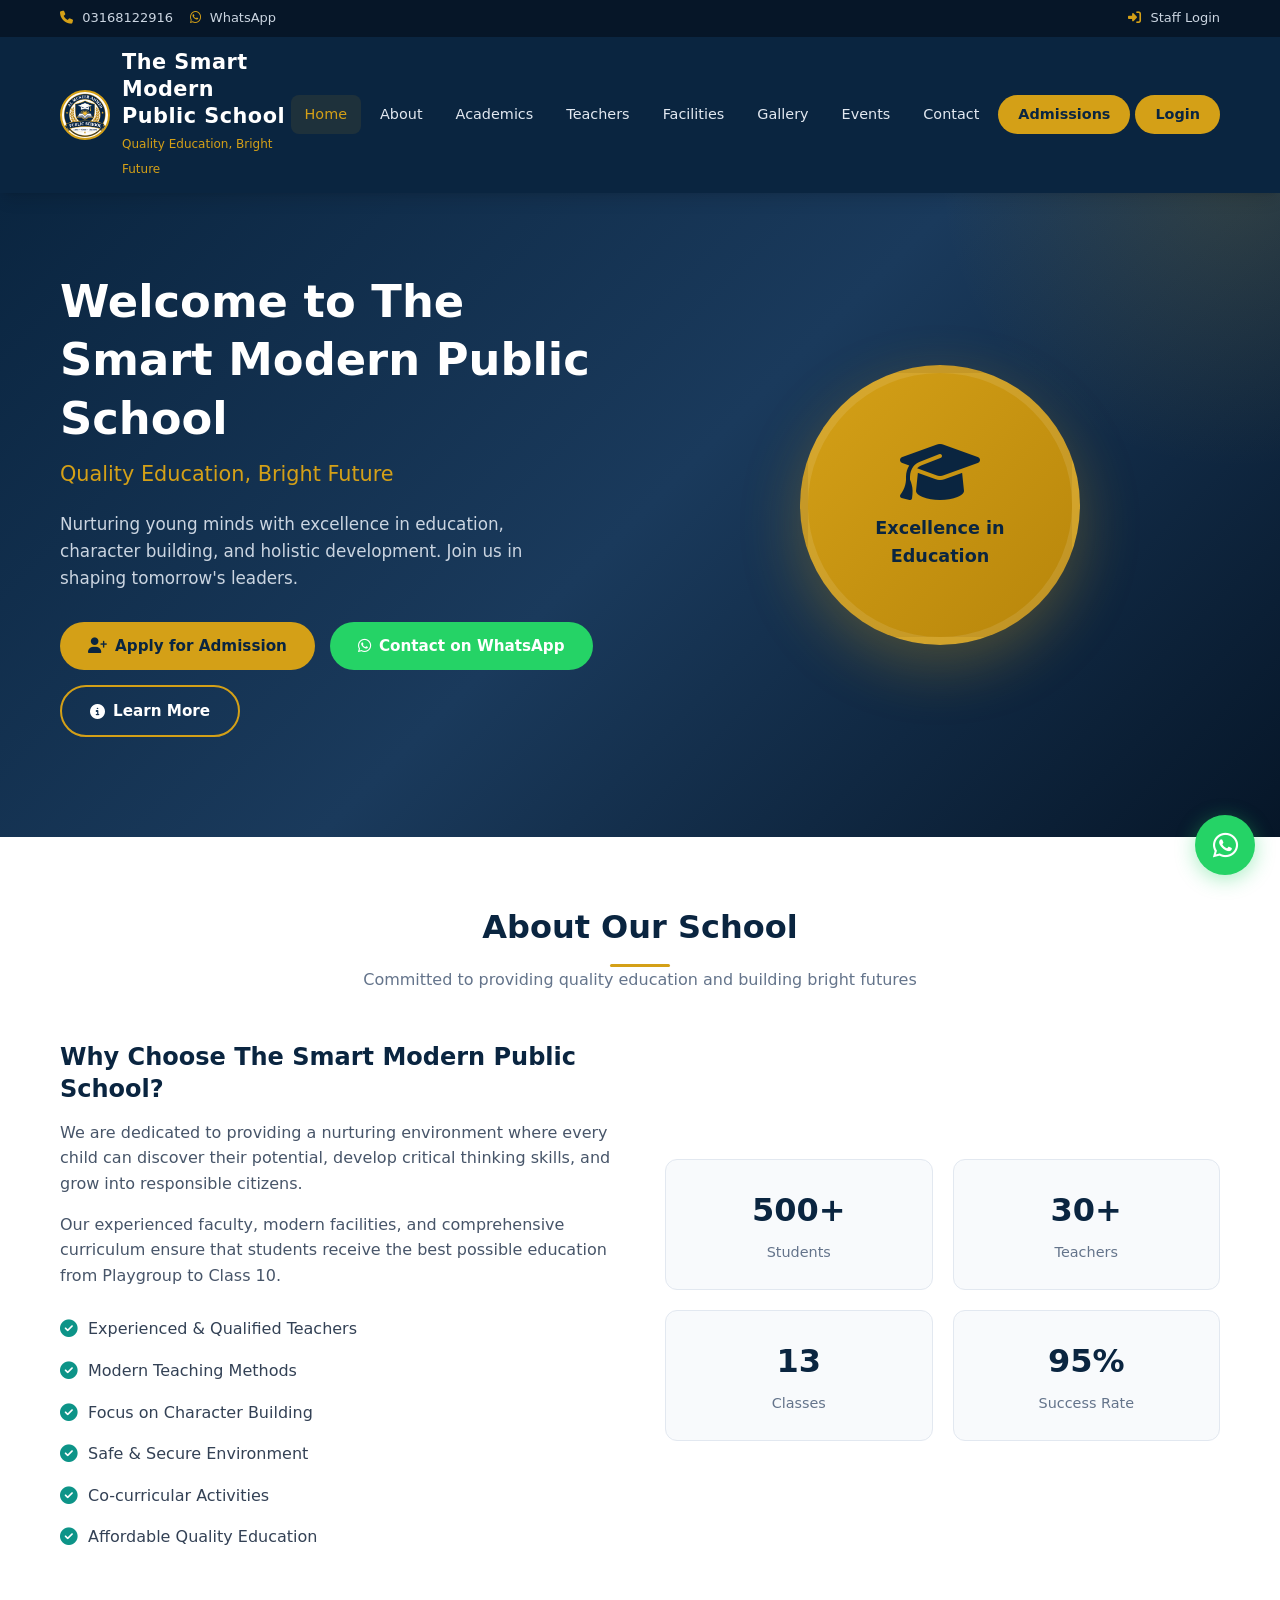
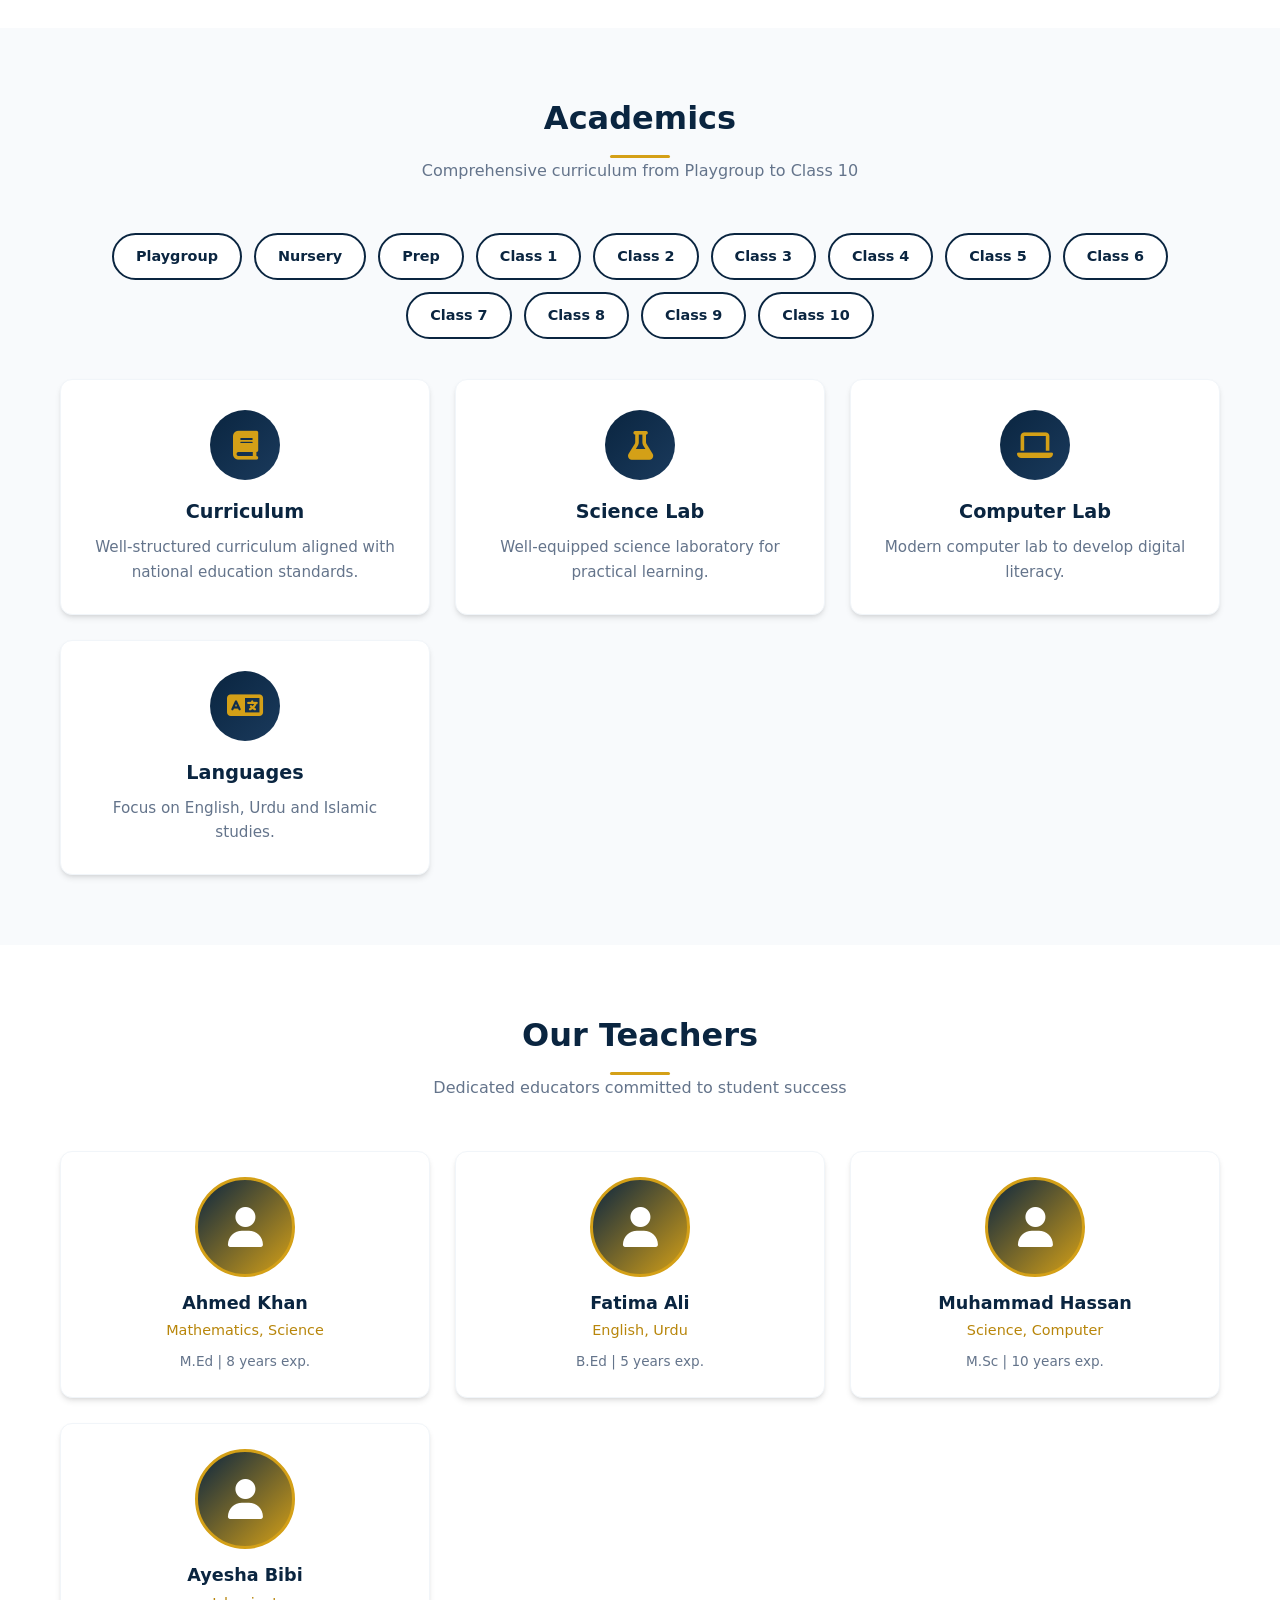
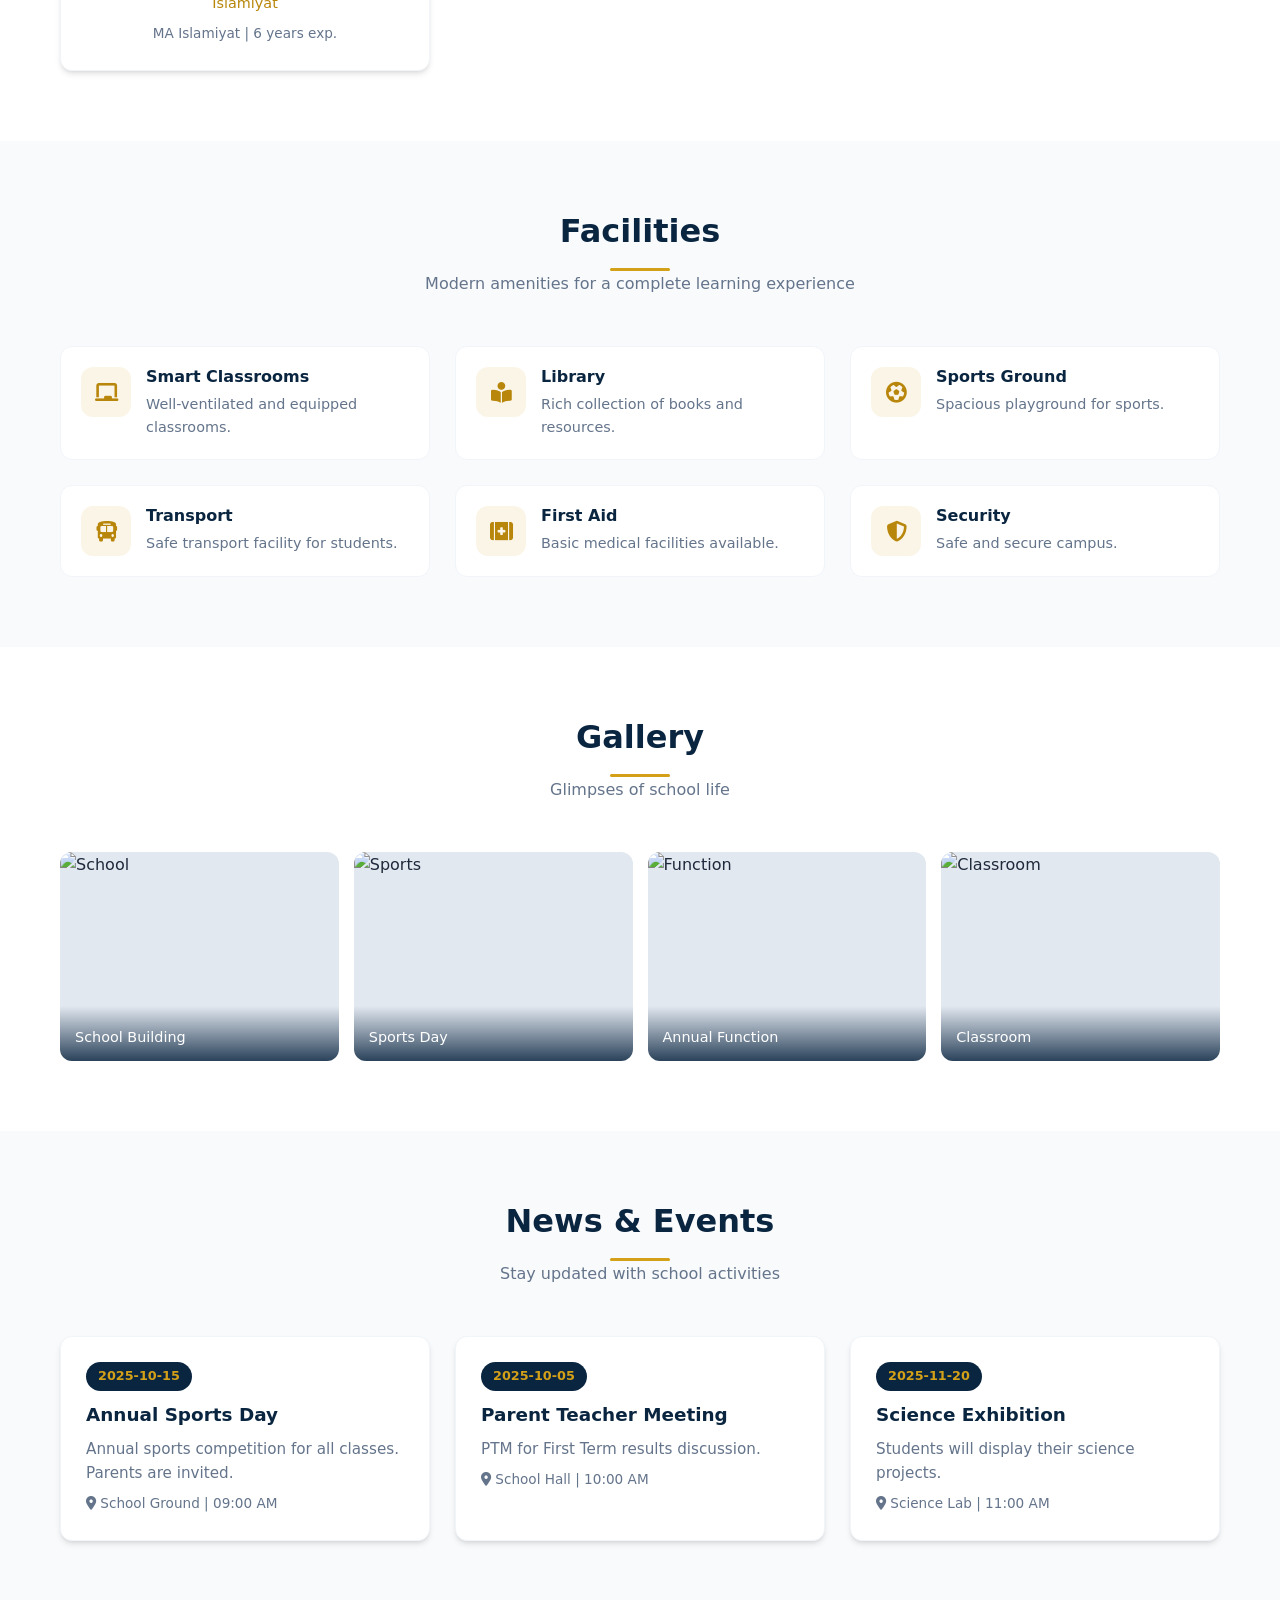
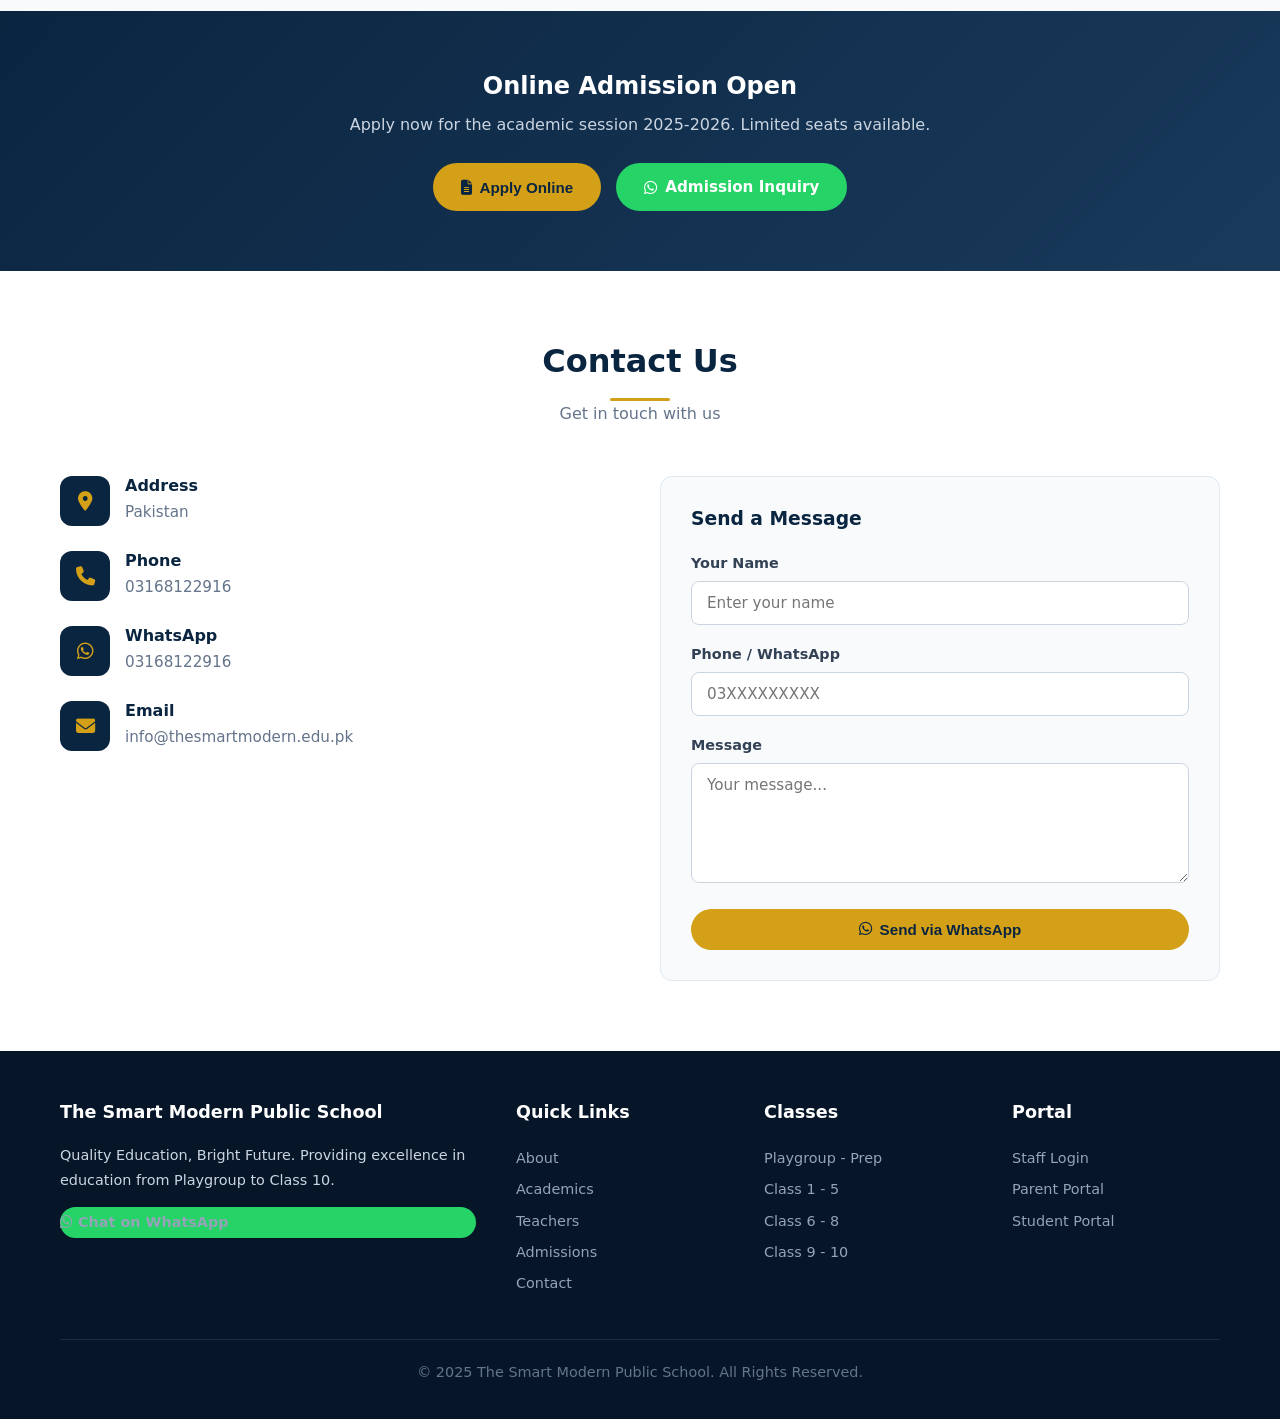
==== commit 7b30e219: "Add files via upload" ====
--- a/index.html
+++ b/index.html
@@ -3,7 +3,7 @@
 <head>
     <meta charset="UTF-8">
     <meta name="viewport" content="width=device-width, initial-scale=1.0">
-    <title>AL Muneer Ahmed Public School - Quality Education, Bright Future</title>
+    <title>The Smart Modern Public School - Quality Education, Bright Future</title>
     <link rel="stylesheet" href="https://cdnjs.cloudflare.com/ajax/libs/font-awesome/6.5.1/css/all.min.css">
     <link rel="stylesheet" href="css/style.css">
     <link rel="stylesheet" href="css/responsive.css">
@@ -25,9 +25,9 @@
         <div class="header-main">
             <div class="container">
                 <a href="index.html" class="logo">
-                    <img src="assets/logo.png" alt="School Logo" onerror="this.src='data:image/svg+xml,<svg xmlns=%22http://www.w3.org/2000/svg%22 viewBox=%220 0 100 100%22><rect fill=%22%230a2540%22 width=%22100%22 height=%22100%22 rx=%2250%22/><text x=%2250%22 y=%2255%22 text-anchor=%22middle%22 fill=%22%23d4a017%22 font-size=%2230%22 font-family=%22Arial%22 font-weight=%22bold%22>AMA</text></svg>'">
+                    <img src="assets/logo.png" alt="School Logo" onerror="this.src='data:image/svg+xml,<svg xmlns=%22http://www.w3.org/2000/svg%22 viewBox=%220 0 100 100%22><rect fill=%22%230a2540%22 width=%22100%22 height=%22100%22 rx=%2250%22/><text x=%2250%22 y=%2255%22 text-anchor=%22middle%22 fill=%22%23d4a017%22 font-size=%2230%22 font-family=%22Arial%22 font-weight=%22bold%22>SMP</text></svg>'">
                     <div class="logo-text">
-                        <h1>AL Muneer Ahmed Public School</h1>
+                        <h1>The Smart Modern Public School</h1>
                         <span>Quality Education, Bright Future</span>
                     </div>
                 </a>
@@ -53,12 +53,12 @@
     <section class="hero" id="home">
         <div class="container">
             <div class="hero-content">
-                <h2>Welcome to AL Muneer Ahmed Public School</h2>
+                <h2>Welcome to The Smart Modern Public School</h2>
                 <p class="tagline">Quality Education, Bright Future</p>
                 <p>Nurturing young minds with excellence in education, character building, and holistic development. Join us in shaping tomorrow's leaders.</p>
                 <div class="hero-buttons">
                     <a href="#admission" class="btn btn-primary"><i class="fas fa-user-plus"></i> Apply for Admission</a>
-                    <a href="https://wa.me/923168122916?text=Assalam-o-Alaikum.%20I%20would%20like%20to%20inquire%20about%20AL%20FIDA%20HUSSAIN%20PUBLIC%20SCHOOLS." target="_blank" class="btn btn-success"><i class="fab fa-whatsapp"></i> Contact on WhatsApp</a>
+                    <a href="https://wa.me/923168122916?text=Assalam-o-Alaikum.%20I%20would%20like%20to%20inquire%20about%20The%20Smart%20Modern%20Public%20School." target="_blank" class="btn btn-success"><i class="fab fa-whatsapp"></i> Contact on WhatsApp</a>
                     <a href="#about" class="btn btn-outline"><i class="fas fa-info-circle"></i> Learn More</a>
                 </div>
             </div>
@@ -80,7 +80,7 @@
             </div>
             <div class="about-grid">
                 <div class="about-content">
-                    <h3>Why Choose AL Muneer Ahmed Public School?</h3>
+                    <h3>Why Choose The Smart Modern Public School?</h3>
                     <p>We are dedicated to providing a nurturing environment where every child can discover their potential, develop critical thinking skills, and grow into responsible citizens.</p>
                     <p>Our experienced faculty, modern facilities, and comprehensive curriculum ensure that students receive the best possible education from Playgroup to Class 10.</p>
                     <ul class="features-list">
@@ -184,7 +184,7 @@
                     <div class="contact-info-item"><div class="icon"><i class="fas fa-map-marker-alt"></i></div><div><h4>Address</h4><p>Pakistan</p></div></div>
                     <div class="contact-info-item"><div class="icon"><i class="fas fa-phone"></i></div><div><h4>Phone</h4><p><a href="tel:03168122916">03168122916</a></p></div></div>
                     <div class="contact-info-item"><div class="icon"><i class="fab fa-whatsapp"></i></div><div><h4>WhatsApp</h4><p><a href="https://wa.me/923168122916" target="_blank">03168122916</a></p></div></div>
-                    <div class="contact-info-item"><div class="icon"><i class="fas fa-envelope"></i></div><div><h4>Email</h4><p>info@almuneerahmed.edu.pk</p></div></div>
+                    <div class="contact-info-item"><div class="icon"><i class="fas fa-envelope"></i></div><div><h4>Email</h4><p>info@thesmartmodern.edu.pk</p></div></div>
                 </div>
                 <div class="contact-form">
                     <h3 style="margin-bottom:20px;">Send a Message</h3>
@@ -201,7 +201,7 @@
         <div class="container">
             <div class="footer-grid">
                 <div>
-                    <h4>AL Muneer Ahmed Public School</h4>
+                    <h4>The Smart Modern Public School</h4>
                     <p>Quality Education, Bright Future. Providing excellence in education from Playgroup to Class 10.</p>
                     <a href="https://wa.me/923168122916" target="_blank" class="btn btn-success btn-sm" style="margin-top:10px;"><i class="fab fa-whatsapp"></i> Chat on WhatsApp</a>
                 </div>
@@ -209,11 +209,11 @@
                 <div><h4>Classes</h4><a href="#academics">Playgroup - Prep</a><a href="#academics">Class 1 - 5</a><a href="#academics">Class 6 - 8</a><a href="#academics">Class 9 - 10</a></div>
                 <div><h4>Portal</h4><a href="login.html">Staff Login</a><a href="login.html">Parent Portal</a><a href="login.html">Student Portal</a></div>
             </div>
-            <div class="footer-bottom"><p>&copy; 2025 AL Muneer Ahmed Public School. All Rights Reserved.</p></div>
+            <div class="footer-bottom"><p>&copy; 2025 The Smart Modern Public School. All Rights Reserved.</p></div>
         </div>
     </footer>
 
-    <a href="https://wa.me/923168122916?text=Assalam-o-Alaikum.%20I%20would%20like%20to%20inquire%20about%20AL%20FIDA%20HUSSAIN%20PUBLIC%20SCHOOLS." target="_blank" class="whatsapp-float" title="Chat on WhatsApp"><i class="fab fa-whatsapp"></i></a>
+    <a href="https://wa.me/923168122916?text=Assalam-o-Alaikum.%20I%20would%20like%20to%20inquire%20about%20The%20Smart%20Modern%20Public%20School." target="_blank" class="whatsapp-float" title="Chat on WhatsApp"><i class="fab fa-whatsapp"></i></a>
 
     <div class="modal" id="admission-modal" style="display:none;position:fixed;inset:0;background:rgba(0,0,0,0.5);z-index:1000;align-items:center;justify-content:center;padding:20px;">
         <div style="background:white;border-radius:12px;max-width:600px;width:100%;max-height:90vh;overflow-y:auto;padding:30px;">
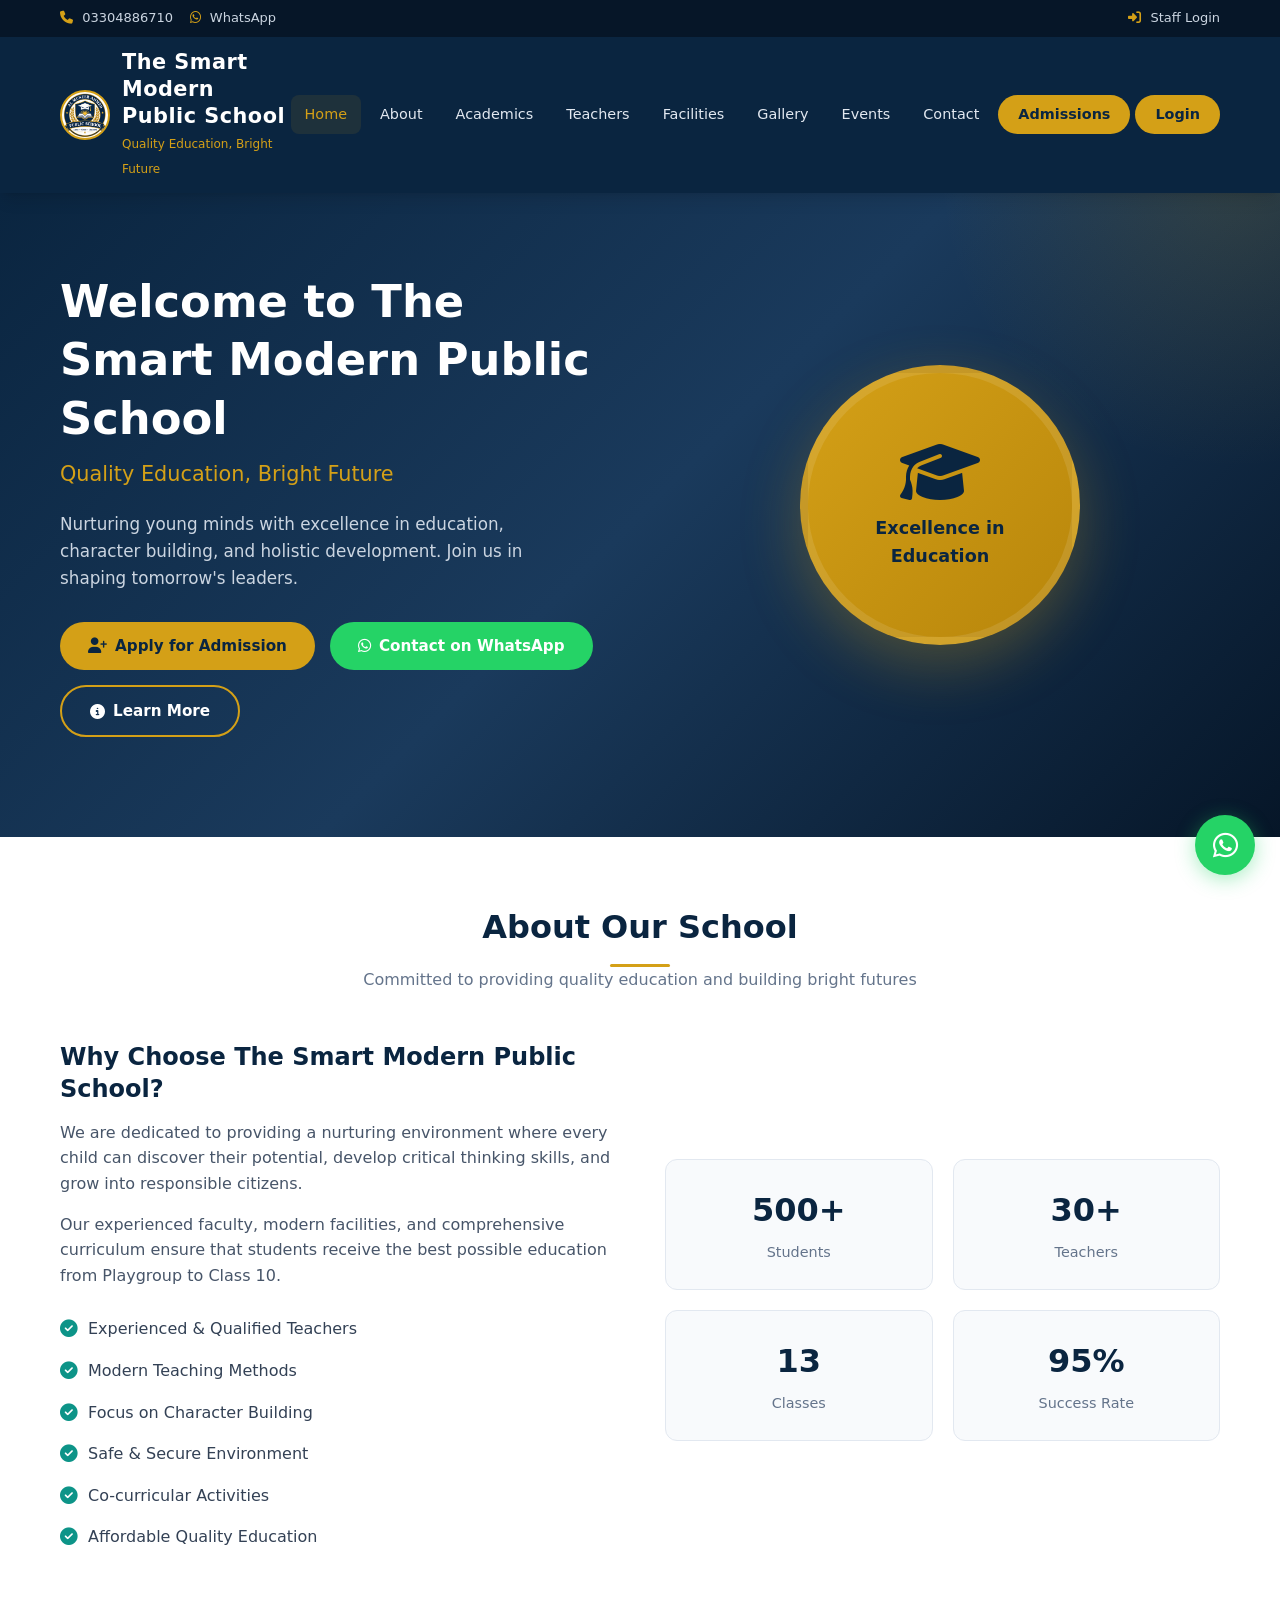
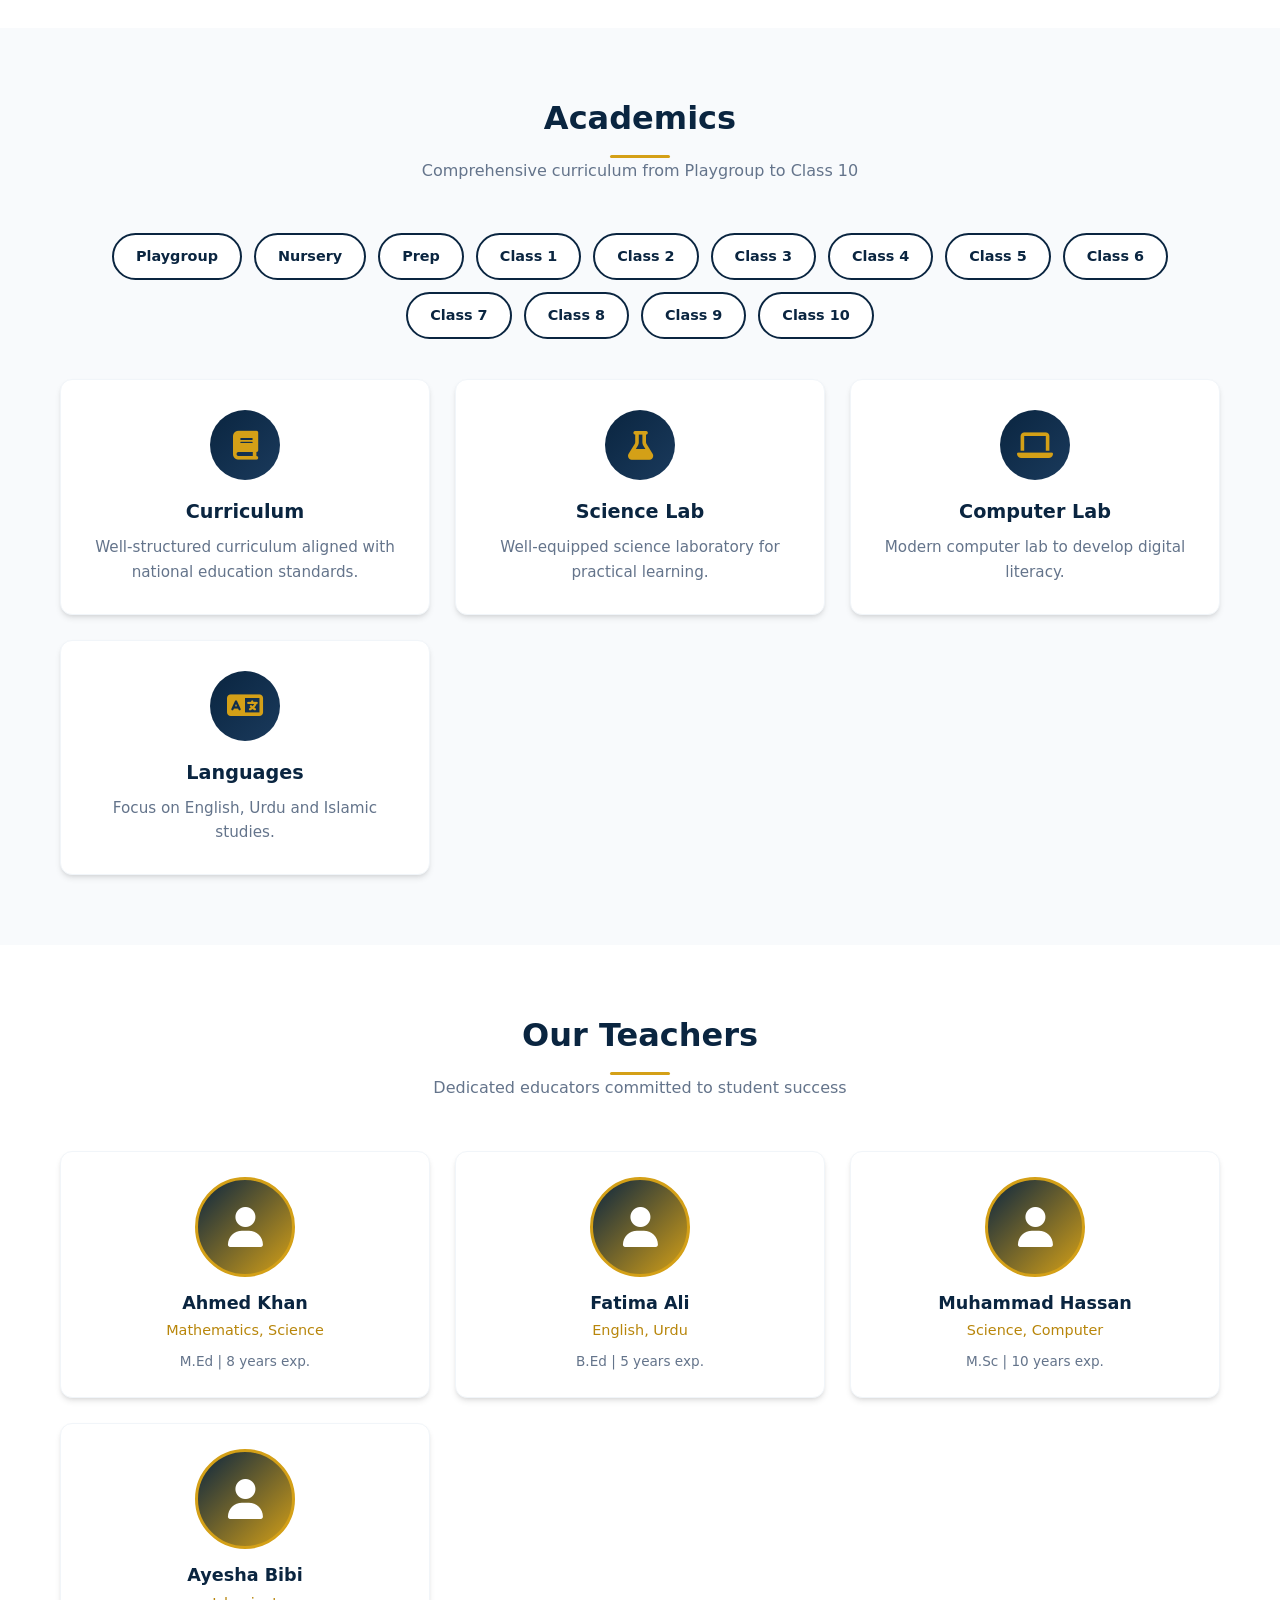
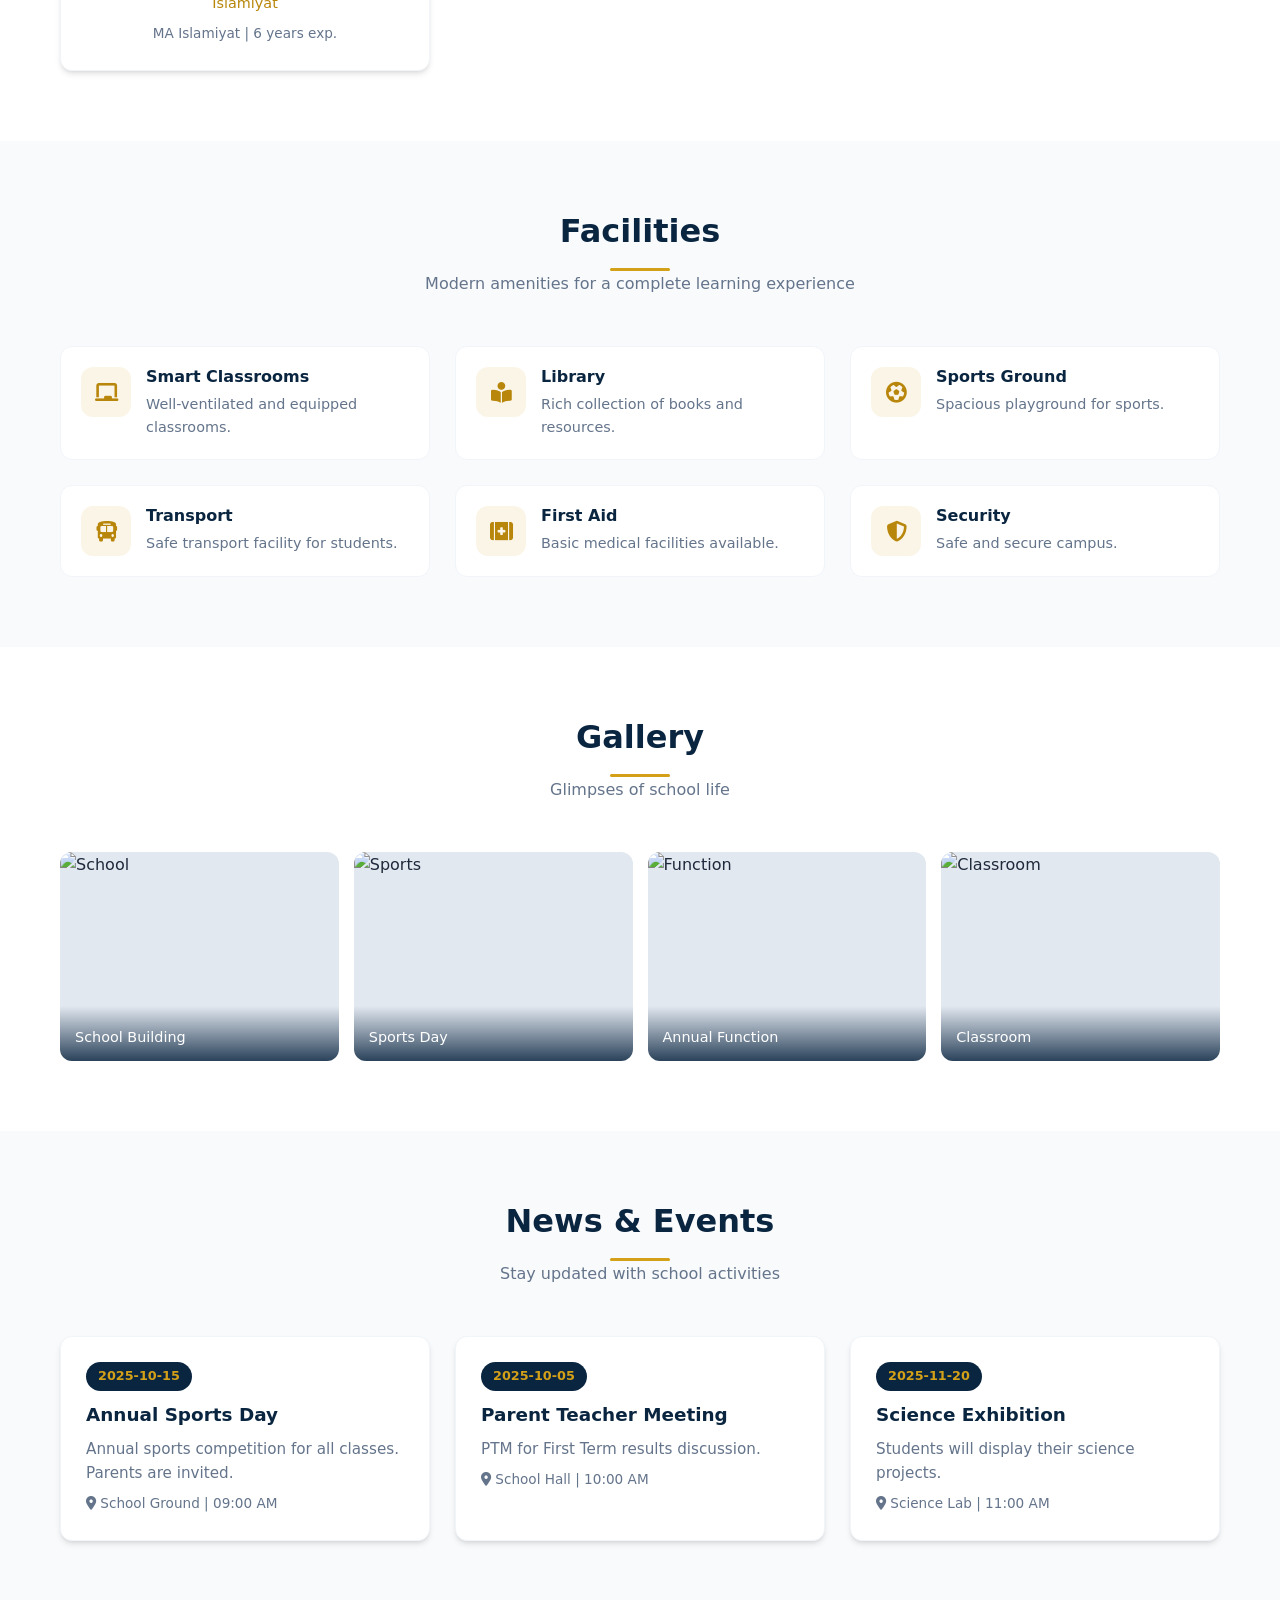
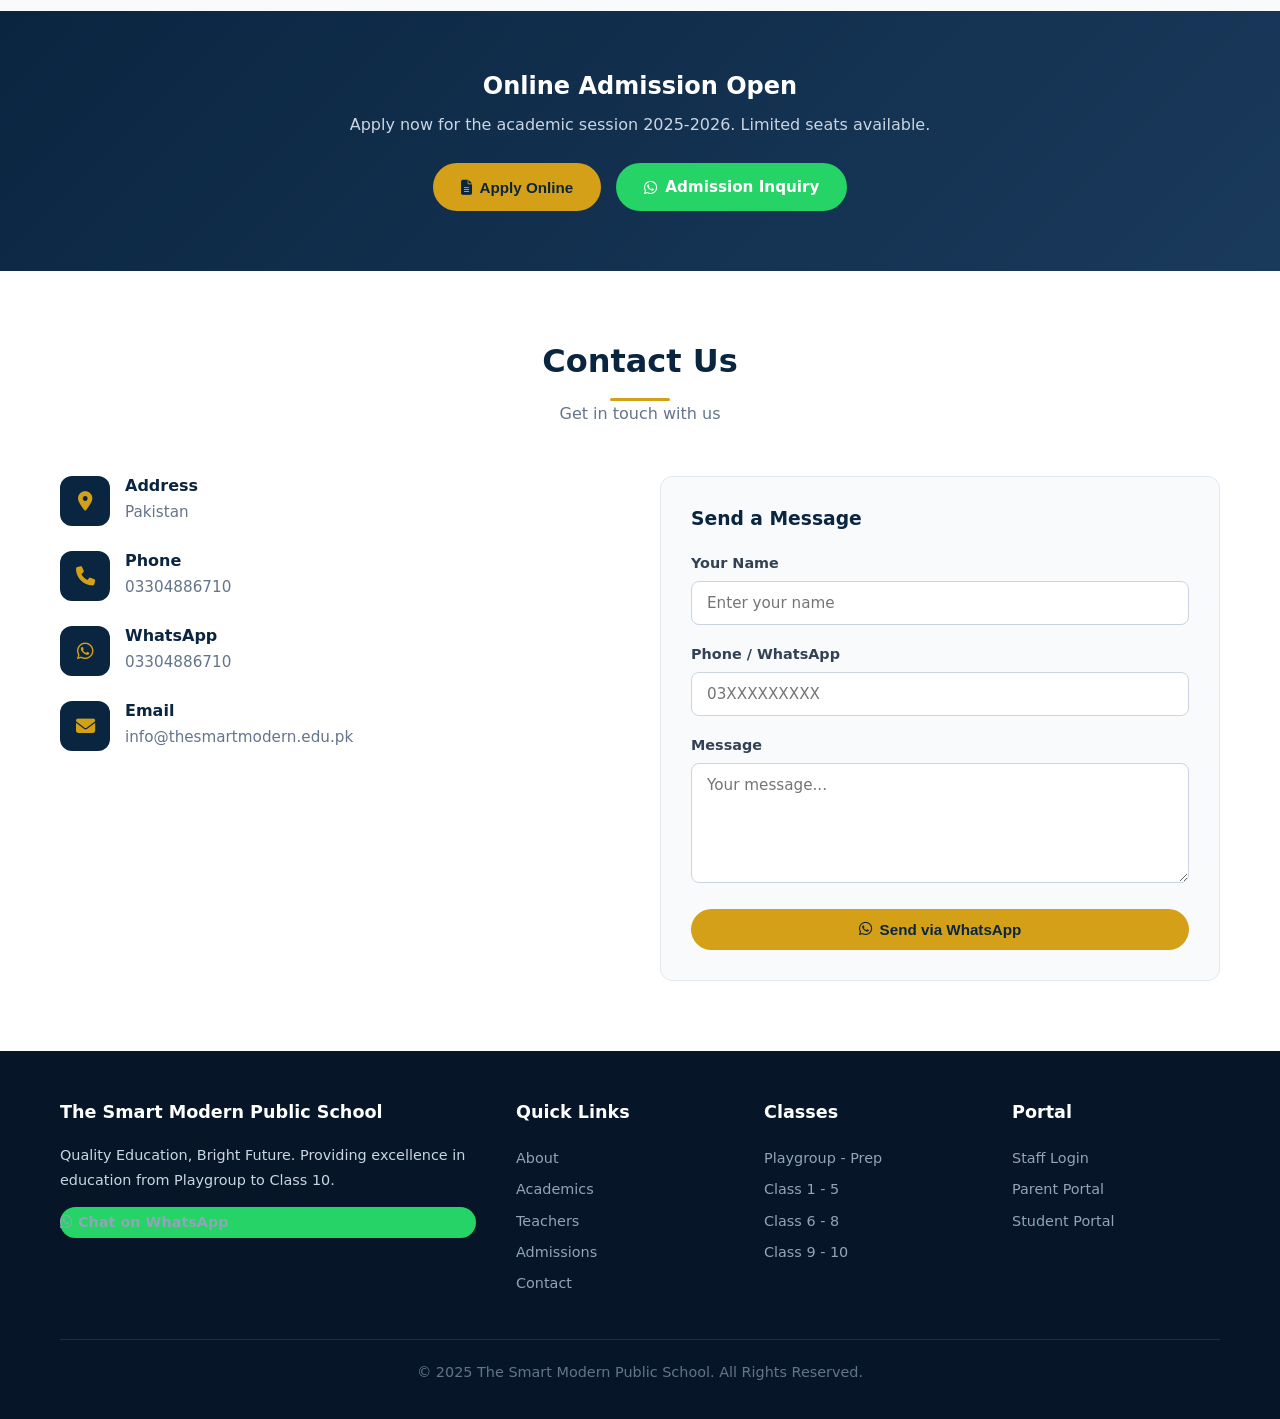
==== commit 404814f4: "Add files via upload" ====
--- a/index.html
+++ b/index.html
@@ -13,9 +13,9 @@
         <div class="header-top">
             <div class="container">
                 <div>
-                    <a href="tel:03168122916"><i class="fas fa-phone"></i> 03168122916</a>
+                    <a href="tel:03304886710"><i class="fas fa-phone"></i> 03304886710</a>
                     &nbsp;&nbsp;
-                    <a href="https://wa.me/923168122916" target="_blank"><i class="fab fa-whatsapp"></i> WhatsApp</a>
+                    <a href="https://wa.me/923304886710" target="_blank"><i class="fab fa-whatsapp"></i> WhatsApp</a>
                 </div>
                 <div>
                     <a href="login.html"><i class="fas fa-sign-in-alt"></i> Staff Login</a>
@@ -58,7 +58,7 @@
                 <p>Nurturing young minds with excellence in education, character building, and holistic development. Join us in shaping tomorrow's leaders.</p>
                 <div class="hero-buttons">
                     <a href="#admission" class="btn btn-primary"><i class="fas fa-user-plus"></i> Apply for Admission</a>
-                    <a href="https://wa.me/923168122916?text=Assalam-o-Alaikum.%20I%20would%20like%20to%20inquire%20about%20The%20Smart%20Modern%20Public%20School." target="_blank" class="btn btn-success"><i class="fab fa-whatsapp"></i> Contact on WhatsApp</a>
+                    <a href="https://wa.me/923304886710?text=Assalam-o-Alaikum.%20I%20would%20like%20to%20inquire%20about%20The%20Smart%20Modern%20Public%20School." target="_blank" class="btn btn-success"><i class="fab fa-whatsapp"></i> Contact on WhatsApp</a>
                     <a href="#about" class="btn btn-outline"><i class="fas fa-info-circle"></i> Learn More</a>
                 </div>
             </div>
@@ -171,7 +171,7 @@
             <p>Apply now for the academic session 2025-2026. Limited seats available.</p>
             <div class="hero-buttons" style="justify-content:center;">
                 <button class="btn btn-primary" onclick="openAdmissionForm()"><i class="fas fa-file-alt"></i> Apply Online</button>
-                <a href="https://wa.me/923168122916?text=Assalam-o-Alaikum.%20I%20would%20like%20to%20inquire%20about%20admissions." target="_blank" class="btn btn-success"><i class="fab fa-whatsapp"></i> Admission Inquiry</a>
+                <a href="https://wa.me/923304886710?text=Assalam-o-Alaikum.%20I%20would%20like%20to%20inquire%20about%20admissions." target="_blank" class="btn btn-success"><i class="fab fa-whatsapp"></i> Admission Inquiry</a>
             </div>
         </div>
     </section>
@@ -182,8 +182,8 @@
             <div class="contact-grid">
                 <div>
                     <div class="contact-info-item"><div class="icon"><i class="fas fa-map-marker-alt"></i></div><div><h4>Address</h4><p>Pakistan</p></div></div>
-                    <div class="contact-info-item"><div class="icon"><i class="fas fa-phone"></i></div><div><h4>Phone</h4><p><a href="tel:03168122916">03168122916</a></p></div></div>
-                    <div class="contact-info-item"><div class="icon"><i class="fab fa-whatsapp"></i></div><div><h4>WhatsApp</h4><p><a href="https://wa.me/923168122916" target="_blank">03168122916</a></p></div></div>
+                    <div class="contact-info-item"><div class="icon"><i class="fas fa-phone"></i></div><div><h4>Phone</h4><p><a href="tel:03304886710">03304886710</a></p></div></div>
+                    <div class="contact-info-item"><div class="icon"><i class="fab fa-whatsapp"></i></div><div><h4>WhatsApp</h4><p><a href="https://wa.me/923304886710" target="_blank">03304886710</a></p></div></div>
                     <div class="contact-info-item"><div class="icon"><i class="fas fa-envelope"></i></div><div><h4>Email</h4><p>info@thesmartmodern.edu.pk</p></div></div>
                 </div>
                 <div class="contact-form">
@@ -203,7 +203,7 @@
                 <div>
                     <h4>The Smart Modern Public School</h4>
                     <p>Quality Education, Bright Future. Providing excellence in education from Playgroup to Class 10.</p>
-                    <a href="https://wa.me/923168122916" target="_blank" class="btn btn-success btn-sm" style="margin-top:10px;"><i class="fab fa-whatsapp"></i> Chat on WhatsApp</a>
+                    <a href="https://wa.me/923304886710" target="_blank" class="btn btn-success btn-sm" style="margin-top:10px;"><i class="fab fa-whatsapp"></i> Chat on WhatsApp</a>
                 </div>
                 <div><h4>Quick Links</h4><a href="#about">About</a><a href="#academics">Academics</a><a href="#teachers">Teachers</a><a href="#admission">Admissions</a><a href="#contact">Contact</a></div>
                 <div><h4>Classes</h4><a href="#academics">Playgroup - Prep</a><a href="#academics">Class 1 - 5</a><a href="#academics">Class 6 - 8</a><a href="#academics">Class 9 - 10</a></div>
@@ -213,7 +213,7 @@
         </div>
     </footer>
 
-    <a href="https://wa.me/923168122916?text=Assalam-o-Alaikum.%20I%20would%20like%20to%20inquire%20about%20The%20Smart%20Modern%20Public%20School." target="_blank" class="whatsapp-float" title="Chat on WhatsApp"><i class="fab fa-whatsapp"></i></a>
+    <a href="https://wa.me/923304886710?text=Assalam-o-Alaikum.%20I%20would%20like%20to%20inquire%20about%20The%20Smart%20Modern%20Public%20School." target="_blank" class="whatsapp-float" title="Chat on WhatsApp"><i class="fab fa-whatsapp"></i></a>
 
     <div class="modal" id="admission-modal" style="display:none;position:fixed;inset:0;background:rgba(0,0,0,0.5);z-index:1000;align-items:center;justify-content:center;padding:20px;">
         <div style="background:white;border-radius:12px;max-width:600px;width:100%;max-height:90vh;overflow-y:auto;padding:30px;">
